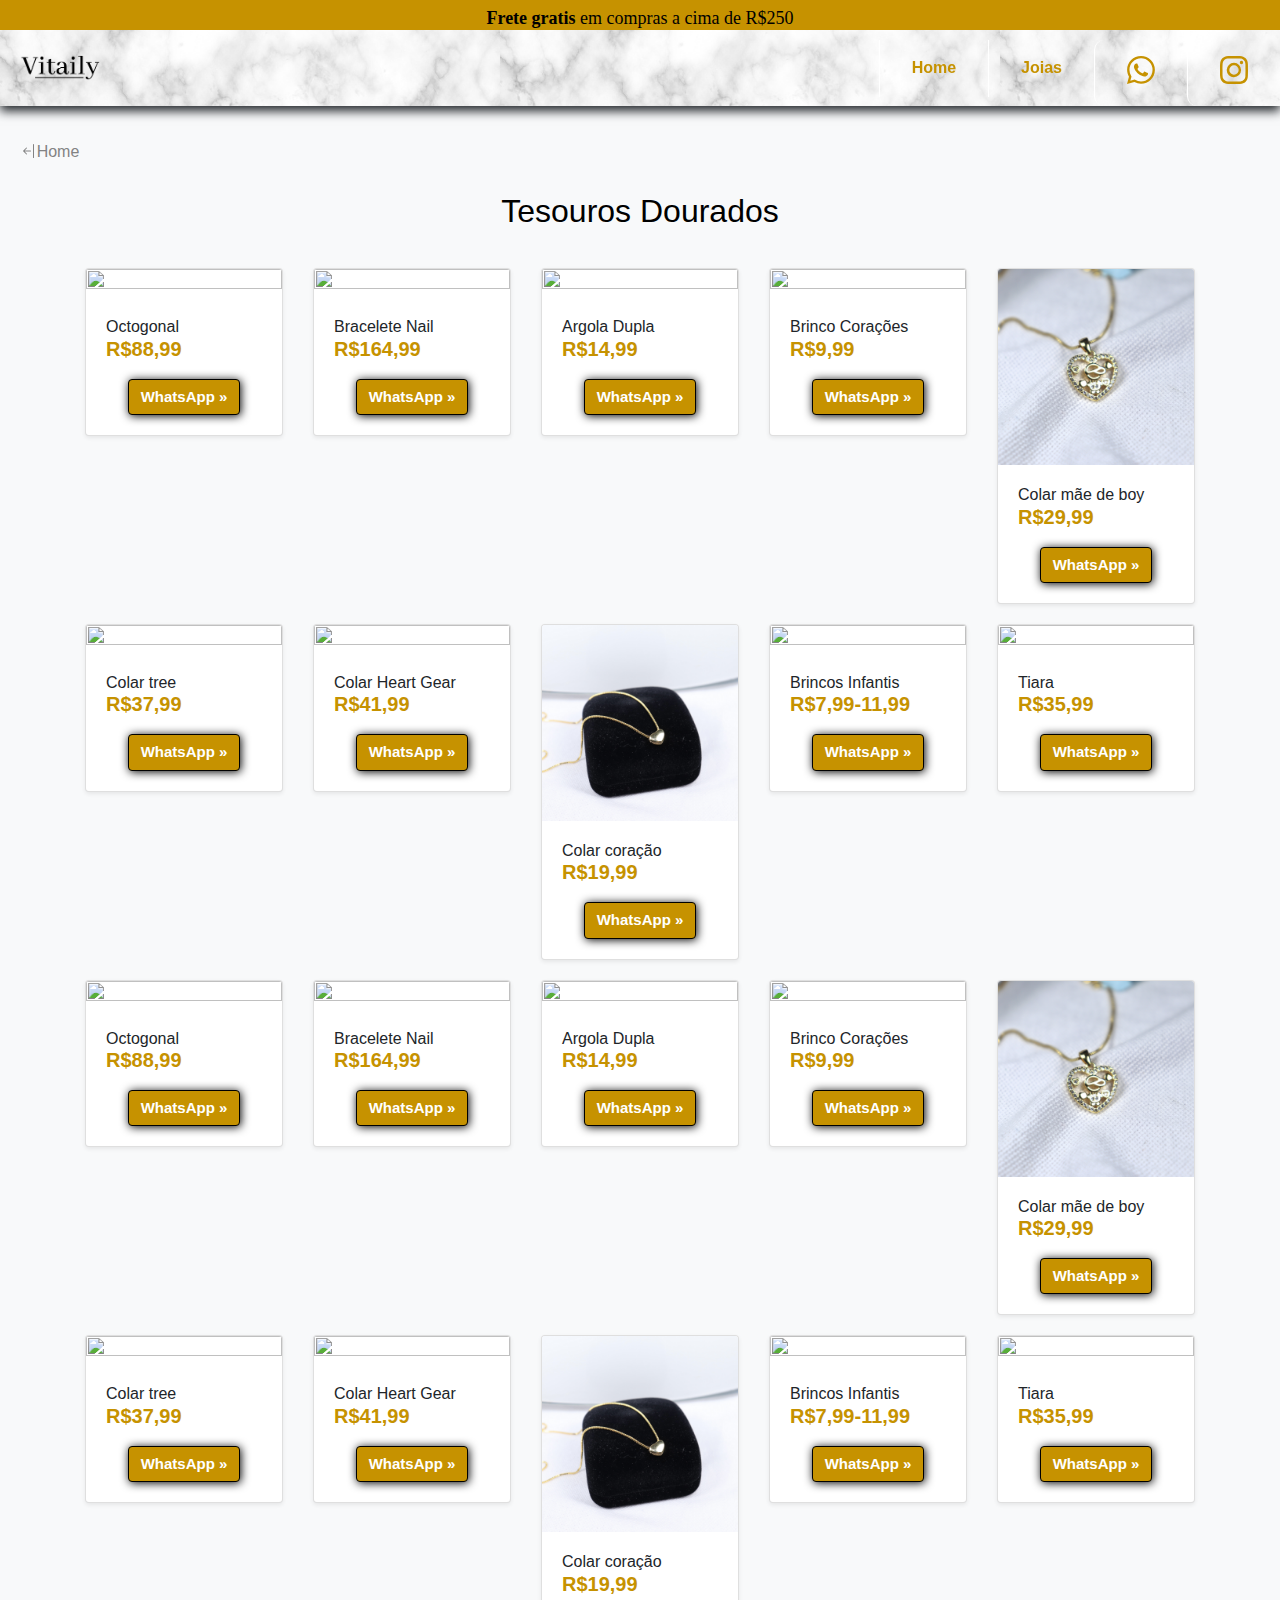
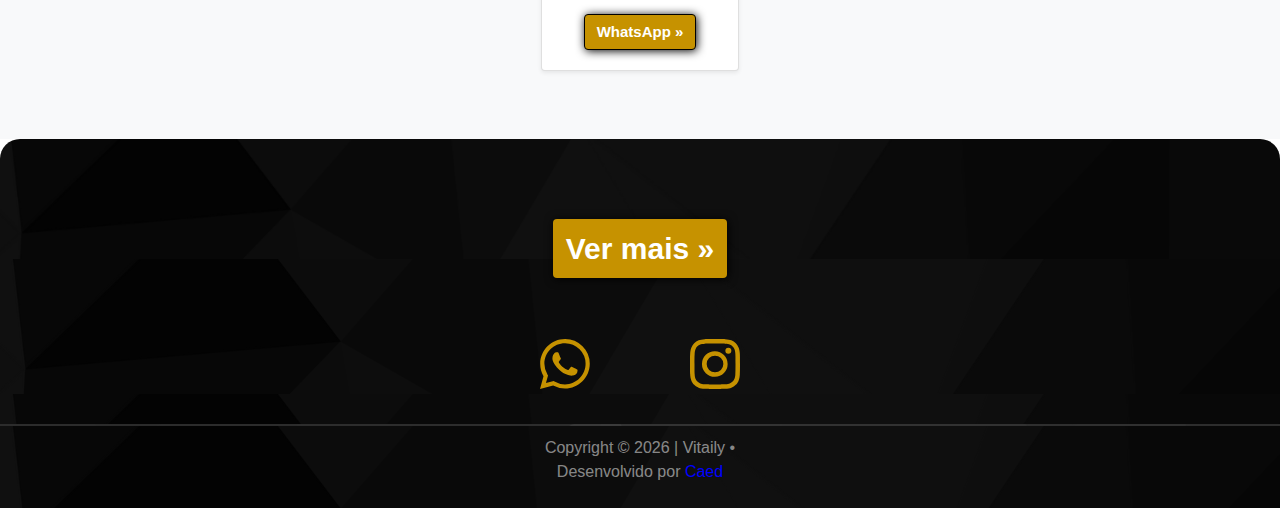
==== joias.html @ a1bbc162 "adicionando style" ====
<!DOCTYPE html>
<html lang="pt-br">
    <head>
        <meta charset="utf-8">
        <title>Adtile Fixed Nav</title>
        <meta name="author" content="Adtile">
        <meta name="viewport" content="width=device-width,initial-scale=1">
        <link rel="stylesheet" href="/css/styles.css">
        <link rel="stylesheet" href="/css/carrosel.css">
        
        
      </head>
<body>
    <header>
        <div class="frete">       
          <p>
              <strong>Frete gratis</strong> em compras a cima de R$250
          </p>
        </div>
        <a id="home" href="index.html" class="logo img" data-scroll><img src="/images/Logo-vitai.png" alt="logo"></a>
        <nav class="nav-collapse">
          <ul>
            <li class="menu-item"><a href="#home" data-scroll>Home</a></li>
            <li class="menu-item"><a href="joias.html" data-scroll>Joias</a></li>
            <li class="menu-item activ-wpp"><a href="https://wa.me/558581953386" target="_blank" data-scroll><svg xmlns="http://www.w3.org/2000/svg" width="28" height="28" fill="currentColor" class="bi bi-whatsapp" viewBox="0 0 16 16">
              <path d="M13.601 2.326A7.854 7.854 0 0 0 7.994 0C3.627 0 .068 3.558.064 7.926c0 1.399.366 2.76 1.057 3.965L0 16l4.204-1.102a7.933 7.933 0 0 0 3.79.965h.004c4.368 0 7.926-3.558 7.93-7.93A7.898 7.898 0 0 0 13.6 2.326zM7.994 14.521a6.573 6.573 0 0 1-3.356-.92l-.24-.144-2.494.654.666-2.433-.156-.251a6.56 6.56 0 0 1-1.007-3.505c0-3.626 2.957-6.584 6.591-6.584a6.56 6.56 0 0 1 4.66 1.931 6.557 6.557 0 0 1 1.928 4.66c-.004 3.639-2.961 6.592-6.592 6.592zm3.615-4.934c-.197-.099-1.17-.578-1.353-.646-.182-.065-.315-.099-.445.099-.133.197-.513.646-.627.775-.114.133-.232.148-.43.05-.197-.1-.836-.308-1.592-.985-.59-.525-.985-1.175-1.103-1.372-.114-.198-.011-.304.088-.403.087-.088.197-.232.296-.346.1-.114.133-.198.198-.33.065-.134.034-.248-.015-.347-.05-.099-.445-1.076-.612-1.47-.16-.389-.323-.335-.445-.34-.114-.007-.247-.007-.38-.007a.729.729 0 0 0-.529.247c-.182.198-.691.677-.691 1.654 0 .977.71 1.916.81 2.049.098.133 1.394 2.132 3.383 2.992.47.205.84.326 1.129.418.475.152.904.129 1.246.08.38-.058 1.171-.48 1.338-.943.164-.464.164-.86.114-.943-.049-.084-.182-.133-.38-.232z"/>
            </svg></a></li>
            <li class="menu-item activ"><a href="https://www.instagram.com/vitailyoficial/" target="_blank" data-scroll><svg xmlns="http://www.w3.org/2000/svg" width="28" height="28" fill="currentColor" class="bi bi-instagram" viewBox="0 0 16 16">
              <path d="M8 0C5.829 0 5.556.01 4.703.048 3.85.088 3.269.222 2.76.42a3.917 3.917 0 0 0-1.417.923A3.927 3.927 0 0 0 .42 2.76C.222 3.268.087 3.85.048 4.7.01 5.555 0 5.827 0 8.001c0 2.172.01 2.444.048 3.297.04.852.174 1.433.372 1.942.205.526.478.972.923 1.417.444.445.89.719 1.416.923.51.198 1.09.333 1.942.372C5.555 15.99 5.827 16 8 16s2.444-.01 3.298-.048c.851-.04 1.434-.174 1.943-.372a3.916 3.916 0 0 0 1.416-.923c.445-.445.718-.891.923-1.417.197-.509.332-1.09.372-1.942C15.99 10.445 16 10.173 16 8s-.01-2.445-.048-3.299c-.04-.851-.175-1.433-.372-1.941a3.926 3.926 0 0 0-.923-1.417A3.911 3.911 0 0 0 13.24.42c-.51-.198-1.092-.333-1.943-.372C10.443.01 10.172 0 7.998 0h.003zm-.717 1.442h.718c2.136 0 2.389.007 3.232.046.78.035 1.204.166 1.486.275.373.145.64.319.92.599.28.28.453.546.598.92.11.281.24.705.275 1.485.039.843.047 1.096.047 3.231s-.008 2.389-.047 3.232c-.035.78-.166 1.203-.275 1.485a2.47 2.47 0 0 1-.599.919c-.28.28-.546.453-.92.598-.28.11-.704.24-1.485.276-.843.038-1.096.047-3.232.047s-2.39-.009-3.233-.047c-.78-.036-1.203-.166-1.485-.276a2.478 2.478 0 0 1-.92-.598 2.48 2.48 0 0 1-.6-.92c-.109-.281-.24-.705-.275-1.485-.038-.843-.046-1.096-.046-3.233 0-2.136.008-2.388.046-3.231.036-.78.166-1.204.276-1.486.145-.373.319-.64.599-.92.28-.28.546-.453.92-.598.282-.11.705-.24 1.485-.276.738-.034 1.024-.044 2.515-.045v.002zm4.988 1.328a.96.96 0 1 0 0 1.92.96.96 0 0 0 0-1.92zm-4.27 1.122a4.109 4.109 0 1 0 0 8.217 4.109 4.109 0 0 0 0-8.217zm0 1.441a2.667 2.667 0 1 1 0 5.334 2.667 2.667 0 0 1 0-5.334z"/>
            </svg>
          </a></li>
          </ul>
        </nav>
      </header> 
      <!-- btn voltar para o home -->
    <section class="link-home">
        <div class="direcao">
            <a href="index.html"><svg xmlns="http://www.w3.org/2000/svg" width="16" height="16" fill="currentColor" class="bi bi-arrow-bar-left" viewBox="0 0 16 16">
                <path fill-rule="evenodd" d="M12.5 15a.5.5 0 0 1-.5-.5v-13a.5.5 0 0 1 1 0v13a.5.5 0 0 1-.5.5zM10 8a.5.5 0 0 1-.5.5H3.707l2.147 2.146a.5.5 0 0 1-.708.708l-3-3a.5.5 0 0 1 0-.708l3-3a.5.5 0 1 1 .708.708L3.707 7.5H9.5a.5.5 0 0 1 .5.5z"/>
            </svg>Home</a>
        </div>
    </section>

    <section id="blog">
      <div  class="album py-5 bg-light">
        <div id="container-back" class="container">
    
          <div class="txt-titulo">
            <h2>Tesouros Dourados</h2>
          </div>
          <div class="row row-cols-1 row-cols-sm-2 row-cols-md-3 g-3">
            <div class="col">
              <div class="card shadow-sm">
                <img src="/images/img/card-venda1.png" id="bd-img-card-venda" class="bd-placeholder-img card-img-top" width="100%" height="100%" alt="">
                <div class="card-body">
                  <h4>Octogonal</h4>
                  <h2>R$88,99</h2>
                  <div class="d-flex justify-content-between align-items-center">
                    <div class="btn-group">  
                    </div>
                    <small class="text-muted"><a class="btn btn-cards" href="https://wa.me/c/558581953386" target="_blanck">WhatsApp &raquo;</a></small>
                  </div>
                </div>
              </div>
            </div>
            <div class="col">
              <div class="card shadow-sm">
                <img src="/images/img/card-venda2.png" id="bd-img-card-venda" class="bd-placeholder-img card-img-top" width="100%" height="100%" alt="">
                <div class="card-body">
                  <h4>Bracelete Nail</h4>
                  <h2>R$164,99</h2>
                  <div class="d-flex justify-content-between align-items-center">
                    <div class="btn-group">  
                    </div>
                    <small class="text-muted"><a class="btn btn-cards" href="https://wa.me/c/558581953386" target="_blanck">WhatsApp &raquo;</a></small>
                  </div>
                </div>
              </div>
            </div>
            <div class="col">
              <div class="card shadow-sm">
                <img src="/images/img/card-venda10.png" id="bd-img-card-venda" class="bd-placeholder-img card-img-top" width="100%" height="100%" alt="">
                <div class="card-body">
                  <h4>Argola Dupla</h4>
                  <h2>R$14,99</h2>
                  <div class="d-flex justify-content-between align-items-center">
                    <div class="btn-group">  
                    </div>
                    <small class="text-muted"><a class="btn btn-cards" href="https://wa.me/c/558581953386" target="_blanck">WhatsApp &raquo;</a></small>
                  </div>
                </div>
              </div>
            </div>
            <div class="col">
              <div class="card shadow-sm">
                <img src="/images/img/card-venda9.png" id="bd-img-card-venda" class="bd-placeholder-img card-img-top" width="100%" height="100%" alt="">
                <div class="card-body">
                  <h4>Brinco Corações</h4>
                  <h2>R$9,99</h2>
                  <div class="d-flex justify-content-between align-items-center">
                    <div class="btn-group">  
                    </div>
                    <small class="text-muted"><a class="btn btn-cards" href="https://wa.me/c/558581953386" target="_blanck">WhatsApp &raquo;</a></small>
                  </div>
                </div>
              </div>
            </div>
            <div class="col">
              <div class="card shadow-sm">
                <img src="/images/img/card-venda5.jpg" id="bd-img-card-venda" class="bd-placeholder-img card-img-top" width="100%" height="100%" alt="Foto">
                <div class="card-body">
                  <h4>Colar mãe de boy</h4>
                  <h2>R$29,99</h2>
                  <div class="d-flex justify-content-between align-items-center">
                    <div class="btn-group">  
                    </div>
                    <small class="text-muted"><a class="btn btn-cards" href="https://wa.me/c/558581953386" target="_blanck">WhatsApp &raquo;</a></small>
                  </div>
                </div>
              </div>
            </div>
            <div class="col">
              <div class="card shadow-sm">
                <img src="/images/img/card-venda3.png" id="bd-img-card-venda" class="bd-placeholder-img card-img-top" width="100%" height="100%" alt="">
                <div class="card-body">
                  <h4>Colar tree</h4>
                  <h2>R$37,99</h2>
                  <div class="d-flex justify-content-between align-items-center">
                    <div class="btn-group">  
                    </div>
                    <small class="text-muted"><a class="btn btn-cards" href="https://wa.me/c/558581953386" target="_blanck">WhatsApp &raquo;</a></small>
                  </div>
                </div>
              </div>
            </div>
            <div class="col">
              <div class="card shadow-sm">
                <img src="/images/img/card-venda7.png" id="bd-img-card-venda" class="bd-placeholder-img card-img-top" width="100%" height="100%" alt="">
                <div class="card-body">
                  <h4>Colar Heart Gear</h4>
                  <h2>R$41,99</h2>
                  <div class="d-flex justify-content-between align-items-center">
                    <div class="btn-group">  
                    </div>
                    <small class="text-muted"><a class="btn btn-cards" href="https://wa.me/c/558581953386" target="_blanck">WhatsApp &raquo;</a></small>
                  </div>
                </div>
              </div>
            </div>
            <div class="col">
              <div class="card shadow-sm">
                <img src="/images/img/card-venda6.jpg" id="bd-img-card-venda" class="bd-placeholder-img card-img-top" width="100%" height="100%" alt="">
                <div class="card-body">
                  <h4>Colar coração</h4>
                  <h2>R$19,99</h2>
                  <div class="d-flex justify-content-between align-items-center">
                    <div class="btn-group">  
                    </div>
                    <small class="text-muted"><a class="btn btn-cards" href="https://wa.me/c/558581953386" target="_blanck">WhatsApp &raquo;</a></small>
                  </div>
                </div>
              </div>
            </div>
            <div class="col">
              <div class="card shadow-sm">
                <img src="/images/img/card-venda4.png" id="bd-img-card-venda" class="bd-placeholder-img card-img-top" width="100%" height="100%" alt="">
                <div class="card-body">
                  <h4>Brincos Infantis</h4>
                  <h2>R$7,99-11,99</h2>
                  <div class="d-flex justify-content-between align-items-center">
                    <div class="btn-group">  
                    </div>
                    <small class="text-muted"><a class="btn btn-cards" href="https://wa.me/c/558581953386" target="_blanck">WhatsApp &raquo;</a></small>
                  </div>
                </div>
              </div>
            </div>
            <div class="col">
              <div class="card shadow-sm">
                <img src="/images/img/card-venda8.png" id="bd-img-card-venda" class="bd-placeholder-img card-img-top" width="100%" height="100%" alt="">
                <div class="card-body">
                  <h4>Tiara</h4>
                  <h2>R$35,99</h2>
                  <div class="d-flex justify-content-between align-items-center">
                    <div class="btn-group">  
                    </div>
                    <small class="text-muted"><a class="btn btn-cards" href="https://wa.me/c/558581953386" target="_blanck">WhatsApp &raquo;</a></small>
                  </div>
                </div>
              </div>
            </div>
            <div class="col">
              <div class="card shadow-sm">
                <img src="/images/img/card-venda1.png" id="bd-img-card-venda" class="bd-placeholder-img card-img-top" width="100%" height="100%" alt="">
                <div class="card-body">
                  <h4>Octogonal</h4>
                  <h2>R$88,99</h2>
                  <div class="d-flex justify-content-between align-items-center">
                    <div class="btn-group">  
                    </div>
                    <small class="text-muted"><a class="btn btn-cards" href="https://wa.me/c/558581953386" target="_blanck">WhatsApp &raquo;</a></small>
                  </div>
                </div>
              </div>
            </div>
            <div class="col">
              <div class="card shadow-sm">
                <img src="/images/img/card-venda2.png" id="bd-img-card-venda" class="bd-placeholder-img card-img-top" width="100%" height="100%" alt="">
                <div class="card-body">
                  <h4>Bracelete Nail</h4>
                  <h2>R$164,99</h2>
                  <div class="d-flex justify-content-between align-items-center">
                    <div class="btn-group">  
                    </div>
                    <small class="text-muted"><a class="btn btn-cards" href="https://wa.me/c/558581953386" target="_blanck">WhatsApp &raquo;</a></small>
                  </div>
                </div>
              </div>
            </div>
            <div class="col">
              <div class="card shadow-sm">
                <img src="/images/img/card-venda10.png" id="bd-img-card-venda" class="bd-placeholder-img card-img-top" width="100%" height="100%" alt="">
                <div class="card-body">
                  <h4>Argola Dupla</h4>
                  <h2>R$14,99</h2>
                  <div class="d-flex justify-content-between align-items-center">
                    <div class="btn-group">  
                    </div>
                    <small class="text-muted"><a class="btn btn-cards" href="https://wa.me/c/558581953386" target="_blanck">WhatsApp &raquo;</a></small>
                  </div>
                </div>
              </div>
            </div>
            <div class="col">
              <div class="card shadow-sm">
                <img src="/images/img/card-venda9.png" id="bd-img-card-venda" class="bd-placeholder-img card-img-top" width="100%" height="100%" alt="">
                <div class="card-body">
                  <h4>Brinco Corações</h4>
                  <h2>R$9,99</h2>
                  <div class="d-flex justify-content-between align-items-center">
                    <div class="btn-group">  
                    </div>
                    <small class="text-muted"><a class="btn btn-cards" href="https://wa.me/c/558581953386" target="_blanck">WhatsApp &raquo;</a></small>
                  </div>
                </div>
              </div>
            </div>
            <div class="col">
              <div class="card shadow-sm">
                <img src="/images/img/card-venda5.jpg" id="bd-img-card-venda" class="bd-placeholder-img card-img-top" width="100%" height="100%" alt="Foto">
                <div class="card-body">
                  <h4>Colar mãe de boy</h4>
                  <h2>R$29,99</h2>
                  <div class="d-flex justify-content-between align-items-center">
                    <div class="btn-group">  
                    </div>
                    <small class="text-muted"><a class="btn btn-cards" href="https://wa.me/c/558581953386" target="_blanck">WhatsApp &raquo;</a></small>
                  </div>
                </div>
              </div>
            </div>
            <div class="col">
              <div class="card shadow-sm">
                <img src="/images/img/card-venda3.png" id="bd-img-card-venda" class="bd-placeholder-img card-img-top" width="100%" height="100%" alt="">
                <div class="card-body">
                  <h4>Colar tree</h4>
                  <h2>R$37,99</h2>
                  <div class="d-flex justify-content-between align-items-center">
                    <div class="btn-group">  
                    </div>
                    <small class="text-muted"><a class="btn btn-cards" href="https://wa.me/c/558581953386" target="_blanck">WhatsApp &raquo;</a></small>
                  </div>
                </div>
              </div>
            </div>
            <div class="col">
              <div class="card shadow-sm">
                <img src="/images/img/card-venda7.png" id="bd-img-card-venda" class="bd-placeholder-img card-img-top" width="100%" height="100%" alt="">
                <div class="card-body">
                  <h4>Colar Heart Gear</h4>
                  <h2>R$41,99</h2>
                  <div class="d-flex justify-content-between align-items-center">
                    <div class="btn-group">  
                    </div>
                    <small class="text-muted"><a class="btn btn-cards" href="https://wa.me/c/558581953386" target="_blanck">WhatsApp &raquo;</a></small>
                  </div>
                </div>
              </div>
            </div>
            <div class="col">
              <div class="card shadow-sm">
                <img src="/images/img/card-venda6.jpg" id="bd-img-card-venda" class="bd-placeholder-img card-img-top" width="100%" height="100%" alt="">
                <div class="card-body">
                  <h4>Colar coração</h4>
                  <h2>R$19,99</h2>
                  <div class="d-flex justify-content-between align-items-center">
                    <div class="btn-group">  
                    </div>
                    <small class="text-muted"><a class="btn btn-cards" href="https://wa.me/c/558581953386" target="_blanck">WhatsApp &raquo;</a></small>
                  </div>
                </div>
              </div>
            </div>
            <div class="col">
              <div class="card shadow-sm">
                <img src="/images/img/card-venda4.png" id="bd-img-card-venda" class="bd-placeholder-img card-img-top" width="100%" height="100%" alt="">
                <div class="card-body">
                  <h4>Brincos Infantis</h4>
                  <h2>R$7,99-11,99</h2>
                  <div class="d-flex justify-content-between align-items-center">
                    <div class="btn-group">  
                    </div>
                    <small class="text-muted"><a class="btn btn-cards" href="https://wa.me/c/558581953386" target="_blanck">WhatsApp &raquo;</a></small>
                  </div>
                </div>
              </div>
            </div>
            <div class="col">
              <div class="card shadow-sm">
                <img src="/images/img/card-venda8.png" id="bd-img-card-venda" class="bd-placeholder-img card-img-top" width="100%" height="100%" alt="">
                <div class="card-body">
                  <h4>Tiara</h4>
                  <h2>R$35,99</h2>
                  <div class="d-flex justify-content-between align-items-center">
                    <div class="btn-group">  
                    </div>
                    <small class="text-muted"><a class="btn btn-cards" href="https://wa.me/c/558581953386" target="_blanck">WhatsApp &raquo;</a></small>
                  </div>
                </div>
              </div>
            </div>
          </div>
        </div>
      </div>
            
    </section> 

      <section id="sec-ver-mais-btn">
        <small class="text-muted11"><a class="btn btn-cards11" id="ver-mais-btn" href="https://wa.me/c/558581953386" target="_blank">Ver mais &raquo;</a></small>
      </section>
      <!-- emoji -->
      <section id="sec-emj">
        <ul>
          <div class="container-emojs">
            <li><a href="https://wa.me/558581953386" target="_blank"><svg xmlns="http://www.w3.org/2000/svg" width="50" height="50" fill="currentColor" class="bi bi-whatsapp1" viewBox="0 0 16 16">
              <path d="M13.601 2.326A7.854 7.854 0 0 0 7.994 0C3.627 0 .068 3.558.064 7.926c0 1.399.366 2.76 1.057 3.965L0 16l4.204-1.102a7.933 7.933 0 0 0 3.79.965h.004c4.368 0 7.926-3.558 7.93-7.93A7.898 7.898 0 0 0 13.6 2.326zM7.994 14.521a6.573 6.573 0 0 1-3.356-.92l-.24-.144-2.494.654.666-2.433-.156-.251a6.56 6.56 0 0 1-1.007-3.505c0-3.626 2.957-6.584 6.591-6.584a6.56 6.56 0 0 1 4.66 1.931 6.557 6.557 0 0 1 1.928 4.66c-.004 3.639-2.961 6.592-6.592 6.592zm3.615-4.934c-.197-.099-1.17-.578-1.353-.646-.182-.065-.315-.099-.445.099-.133.197-.513.646-.627.775-.114.133-.232.148-.43.05-.197-.1-.836-.308-1.592-.985-.59-.525-.985-1.175-1.103-1.372-.114-.198-.011-.304.088-.403.087-.088.197-.232.296-.346.1-.114.133-.198.198-.33.065-.134.034-.248-.015-.347-.05-.099-.445-1.076-.612-1.47-.16-.389-.323-.335-.445-.34-.114-.007-.247-.007-.38-.007a.729.729 0 0 0-.529.247c-.182.198-.691.677-.691 1.654 0 .977.71 1.916.81 2.049.098.133 1.394 2.132 3.383 2.992.47.205.84.326 1.129.418.475.152.904.129 1.246.08.38-.058 1.171-.48 1.338-.943.164-.464.164-.86.114-.943-.049-.084-.182-.133-.38-.232z"/>
              </svg></a></li>
            <li class="emj-insta"><a href="https://www.instagram.com/vitailyoficial/" target="_blank"><svg xmlns="http://www.w3.org/2000/svg" width="50" height="50" fill="currentColor" class="bi bi-instagram1" viewBox="0 0 16 16">
              <path d="M8 0C5.829 0 5.556.01 4.703.048 3.85.088 3.269.222 2.76.42a3.917 3.917 0 0 0-1.417.923A3.927 3.927 0 0 0 .42 2.76C.222 3.268.087 3.85.048 4.7.01 5.555 0 5.827 0 8.001c0 2.172.01 2.444.048 3.297.04.852.174 1.433.372 1.942.205.526.478.972.923 1.417.444.445.89.719 1.416.923.51.198 1.09.333 1.942.372C5.555 15.99 5.827 16 8 16s2.444-.01 3.298-.048c.851-.04 1.434-.174 1.943-.372a3.916 3.916 0 0 0 1.416-.923c.445-.445.718-.891.923-1.417.197-.509.332-1.09.372-1.942C15.99 10.445 16 10.173 16 8s-.01-2.445-.048-3.299c-.04-.851-.175-1.433-.372-1.941a3.926 3.926 0 0 0-.923-1.417A3.911 3.911 0 0 0 13.24.42c-.51-.198-1.092-.333-1.943-.372C10.443.01 10.172 0 7.998 0h.003zm-.717 1.442h.718c2.136 0 2.389.007 3.232.046.78.035 1.204.166 1.486.275.373.145.64.319.92.599.28.28.453.546.598.92.11.281.24.705.275 1.485.039.843.047 1.096.047 3.231s-.008 2.389-.047 3.232c-.035.78-.166 1.203-.275 1.485a2.47 2.47 0 0 1-.599.919c-.28.28-.546.453-.92.598-.28.11-.704.24-1.485.276-.843.038-1.096.047-3.232.047s-2.39-.009-3.233-.047c-.78-.036-1.203-.166-1.485-.276a2.478 2.478 0 0 1-.92-.598 2.48 2.48 0 0 1-.6-.92c-.109-.281-.24-.705-.275-1.485-.038-.843-.046-1.096-.046-3.233 0-2.136.008-2.388.046-3.231.036-.78.166-1.204.276-1.486.145-.373.319-.64.599-.92.28-.28.546-.453.92-.598.282-.11.705-.24 1.485-.276.738-.034 1.024-.044 2.515-.045v.002zm4.988 1.328a.96.96 0 1 0 0 1.92.96.96 0 0 0 0-1.92zm-4.27 1.122a4.109 4.109 0 1 0 0 8.217 4.109 4.109 0 0 0 0-8.217zm0 1.441a2.667 2.667 0 1 1 0 5.334 2.667 2.667 0 0 1 0-5.334z"/>
            </svg></a></li>
          </div>
        </ul>
      </section>
  
            <!-- footer -->
    </section >
    
    <section id="sec-footer">
      <footer class="footer">
        Copyright © <script>document.write(new Date().getFullYear());</script> | Vitaily •<br>
        <a href="http://caed.gq/?i=1">Desenvolvido por <span>Caed</span><br></a> 
        <br>
      </footer>
    </section>
     <!-- importando JS -->
    <link
      rel="stylesheet"
      href="https://stackpath.bootstrapcdn.com/bootstrap/4.3.1/css/bootstrap.min.css"
      integrity="sha384-ggOyR0iXCbMQv3Xipma34MD+dH/1fQ784/j6cY/iJTQUOhcWr7x9JvoRxT2MZw1T"
      crossorigin="anonymous"
    />
    <script
      src="https://kit.fontawesome.com/97a4d5baa9.js"
      crossorigin="anonymous"
    ></script>
    <script
      src="https://code.jquery.com/jquery-3.3.1.slim.min.js"
      integrity="sha384-q8i/X+965DzO0rT7abK41JStQIAqVgRVzpbzo5smXKp4YfRvH+8abtTE1Pi6jizo"
      crossorigin="anonymous"
    ></script>
    <script
      src="https://cdnjs.cloudflare.com/ajax/libs/popper.js/1.14.7/umd/popper.min.js"
      integrity="sha384-UO2eT0CpHqdSJQ6hJty5KVphtPhzWj9WO1clHTMGa3JDZwrnQq4sF86dIHNDz0W1"
      crossorigin="anonymous"
    ></script>
    <script
      src="https://stackpath.bootstrapcdn.com/bootstrap/4.3.1/js/bootstrap.min.js"
      integrity="sha384-JjSmVgyd0p3pXB1rRibZUAYoIIy6OrQ6VrjIEaFf/nJGzIxFDsf4x0xIM+B07jRM"
      crossorigin="anonymous"
    ></script>

    <script src="js/carrosel.js"></script>
    <script src="js/responsive-nav.js"></script>
    <script src="js/fastclick.js"></script>
    <script src="js/scroll.js"></script>
    <script src="js/fixed-responsive-nav.js"></script>
</body>
</html>
---- css/styles.css ----
body, div,
h1, h2, h3, h4, h5, h6,
p, blockquote, pre, dl, dt, dd, ol, ul, li, hr,
fieldset, form, label, legend, th, td,
article, aside, figure, footer, header, hgroup, menu, nav, section,
summary, hgroup {
  margin: 0;
  padding: 0;
  border: 0;
}
:root{
  --color-primary:#C69200;
}
a:active,
a:hover {
  outline: 0;
}

@-webkit-viewport { width: device-width; }
@-moz-viewport { width: device-width; }
@-ms-viewport { width: device-width; }
@-o-viewport { width: device-width; }
@viewport { width: device-width; }


/* ------------------------------------------
  RESPONSIVE NAV STYLES
--------------------------------------------- */

.nav-collapse ul {
  margin: 0;
  padding: 0;
  width: 100%;
  display: block;
  list-style: none;
}

.nav-collapse li {
  width: 100%;
  display: block;
}

.js .nav-collapse {
  clip: rect(0 0 0 0);
  max-height: 0;
  position: absolute;
  display: block;
  overflow: hidden;
  zoom: 1;
}

.nav-collapse.opened {
  max-height: 9999px;
}

.disable-pointer-events {
  pointer-events: none !important;
}

.nav-toggle {
  -webkit-tap-highlight-color: rgba(0,0,0,0);
  -webkit-touch-callout: none;
  -webkit-user-select: none;
  -moz-user-select: none;
  -ms-user-select: none;
  -o-user-select: none;
  user-select: none;
}

@media screen and (min-width: 40em) {
  .js .nav-collapse {
    position: relative;
  }
  .js .nav-collapse.closed {
    max-height: none;
  }
  .nav-toggle {
    display: none;
  }
}


/* ------------------------------------------
  DEMO STYLES
--------------------------------------------- */

body {
  -webkit-text-size-adjust: 100%;
  -ms-text-size-adjust: 100%;
  text-size-adjust: 100%;
  color: #37302a;
  background: #fff;
  font-family: 'Varela Round', sans-serif;
}

section {
  /* border-bottom: 1px solid #999; */
  text-align: center;
  padding: 80px 0 0;
  /* height: 800px; */
  width: 100%;
}

h1 {
  margin-bottom: .5em;
}

p {
  width: 90%;
  margin: 0 auto;
}


/* ------------------------------------------
  FIXED HEADER
--------------------------------------------- */
.frete{
  width: 100%;
  height: 30px;
  margin-bottom: 10px;
  background-color: var(--color-primary);
  color: black;
  align-items: center;
  font-family: 'Alice', serif;
  /*background-color: rgb(248, 85, 213);
  text-align: center;*/
}
.frete p{
  text-align: center;
  font-size: large;
  padding: 5px;
}
header {
  background-image: url(/images/fundobranco.png);
  position: fixed;
  z-index: 3;
  width: 100%;
  left: 0;
  top: 0;
  box-shadow: 0px 5px 10px 0px;
}
#about{
  margin-top: -27px;
}
.logo img{
  width: 120px;
  text-decoration: none;
  padding: 15px 20px;
  color: #fff;
  float: left;
}
/* .logo {
  -webkit-tap-highlight-color: rgba(0,0,0,0);
  text-decoration: none;
  font-weight: bold;
  line-height: 55px;
  padding: 0 20px;
  color: #fff;
  float: left;
} */


/* ------------------------------------------
  MASK
--------------------------------------------- */
.mask {
  -webkit-transition: opacity 300ms;
  -moz-transition: opacity 300ms;
  transition: opacity 300ms;
  background: rgba(0,0,0, .5);
  visibility: hidden;
  position: fixed;
  opacity: 0;
  z-index: 2;
  bottom: 0;
  right: 0;
  left: 0;
  top: 0;
}

.android .mask {
  -webkit-transition: none;
  transition: none;
}

.js-nav-active .mask {
  visibility: visible;
  opacity: 1;
}

@media screen and (min-width: 40em) {
  .mask {
    display: none !important;
    opacity: 0 !important;
  }
}


/* ------------------------------------------
  NAVIGATION STYLES
--------------------------------------------- */

.fixed {
  position: fixed;
  width: 100%;
  left: 0;
  top: 0;
}

.nav-collapse,
.nav-collapse * {
  -webkit-box-sizing: border-box;
  -moz-box-sizing: border-box;
  box-sizing: border-box;
}

.nav-collapse,
.nav-collapse ul {
  list-style: none;
  width: 100%;
  float: left;
}

@media screen and (min-width: 40em) {
  .nav-collapse {
    float: right;
    width: auto;
  }
}

.nav-collapse li {
  float: left;
  width: 100%;
}

@media screen and (min-width: 40em) {
  .nav-collapse li {
    width: auto;
  }
}

.nav-collapse a {
  -webkit-tap-highlight-color: rgba(0,0,0,0);
  border-top: 1px solid white;
  text-decoration: none;
  font-weight: 600;
  padding: 0.7em 1em;
  color: var(--color-primary);
  width: 100%;
  float: left;
}
.nav-collapse a:hover{
  color: black;
  text-decoration: none;
}
.nav-collapse a:active,
.nav-collapse .activ a {
  border-radius: 10px;
}
.nav-collapse .activ a:hover{
  color: white;
  background: radial-gradient(circle farthest-corner at 35% 90%, #fec564, transparent 50%), radial-gradient(circle farthest-corner at 0 140%, #fec564, transparent 50%), radial-gradient(ellipse farthest-corner at 0 -25%, #5258cf, transparent 50%), radial-gradient(ellipse farthest-corner at 20% -50%, #5258cf, transparent 50%), radial-gradient(ellipse farthest-corner at 100% 0, #893dc2, transparent 50%), radial-gradient(ellipse farthest-corner at 60% -20%, #893dc2, transparent 50%), radial-gradient(ellipse farthest-corner at 100% 100%, #d9317a, transparent), linear-gradient(#6559ca, #bc318f 30%, #e33f5f 50%, #f77638 70%, #fec66d 100%);
}
.nav-collapse .activ-wpp a{
  color: var(--color-primary);
  border-radius: 10px;
}
.nav-collapse .activ-wpp a:hover{
  color: white;
  background: #55f574;
}
@media screen and (min-width: 40em) {
  .nav-collapse a {
    border-left: 1px solid white;
    padding: 1.02em 2em;
    text-align: center;
    border-top: 0;
    float: left;
    margin: 0;
  }
}

.nav-collapse ul ul a {
  background: #ca3716;
  padding-left: 2em;
}

@media screen and (min-width: 40em) {
  .nav-collapse ul ul a {
    display: none;
  }
}


/* ------------------------------------------
  NAV TOGGLE STYLES
--------------------------------------------- */

@font-face {
  font-family: "responsivenav";
  src:url("../icons/responsivenav.eot");
  src:url("../icons/responsivenav.eot?#iefix") format("embedded-opentype"),
    url("../icons/responsivenav.ttf") format("truetype"),
    url("../icons/responsivenav.woff") format("woff"),
    url("../icons/responsivenav.svg#responsivenav") format("svg");
  font-weight: normal;
  font-style: normal;
}

.nav-toggle {
  -webkit-font-smoothing: antialiased;
  -moz-osx-font-smoothing: grayscale;
  text-decoration: none;
  text-indent: -300px;
  position: relative;
  overflow: hidden;
  width: 60px;
  height: 55px;
  float: right;
}

.nav-toggle:before {
  color: #C69200; 
  font: normal 30px/55px "responsivenav"; 
  text-transform: none;
  text-align: center;
  position: absolute;
  content: "\2261"; 
  text-indent: 0;
  speak: none;
  width: 100%;
  left: 0;
  top: 0;
}

.nav-toggle.active:before {
  font-size: 24px;
  content: "\78"; 
}
.link-home{
  display: block;
  justify-items: left;
  padding-top: 140px;
  background-color: #f8f9fa;
}
.direcao{
  width: 100px;
  /* display: flex;
  justify-content:left;
  margin: 150px auto;
  margin-bottom: 0; */
  
}
.direcao a{
  color: rgb(131, 131, 131);
  
  
}
#blog{
  margin-top: -100px;
}
#projects{
  background-image: url(/images/fundo-opacity.png);
  
  background-size: cover;
}
.col-lg-4{
  padding-bottom: 20px;
}
.btn.btn-secondary{
  background-color: var(--color-primary);
  border-color: #000000;
  box-shadow: 1px 2px 10px black;
}
.btn.btn-secondary:hover{
  background-color: black;
  color: white;
  border-color: black;
}

/* Cad NOVO */
.bd-placeholder-img {
  font-size: 1.125rem;
  text-anchor: middle;
  -webkit-user-select: none;
  -moz-user-select: none;
  user-select: none;
}

@media (min-width: 768px) {
  .bd-placeholder-img-lg {
    font-size: 3.5rem;
  }
}

.b-example-divider {
  height: 3rem;
  background-color: rgba(0, 0, 0, .1);
  border: solid rgba(0, 0, 0, .15);
  border-width: 1px 0;
  box-shadow: inset 0 .5em 1.5em rgba(0, 0, 0, .1), inset 0 .125em .5em rgba(0, 0, 0, .15);
}

.b-example-vr {
  flex-shrink: 0;
  width: 1.5rem;
  height: 100vh;
}

.bi {
  vertical-align: -.125em;
  fill: currentColor;
}

.nav-scroller {
  position: relative;
  z-index: 2;
  height: 2.75rem;
  overflow-y: hidden;
}

.nav-scroller .nav {
  display: flex;
  flex-wrap: nowrap;
  padding-bottom: 1rem;
  margin-top: -1px;
  overflow-x: auto;
  text-align: center;
  white-space: nowrap;
  -webkit-overflow-scrolling: touch;
}

#container-back{
  
}
.bd-placeholder-img.rounded-circle{
border-radius: 100%;
border: 100%;
}
.txt-titulo{
  text-align: center;
  margin: 0px auto;
  padding-bottom: 30px;
  font-family: 'Varela Round', sans-serif;
  color: black;
}
.col{
  margin-bottom: 20px;
  max-width: 100%;
  min-width: 200px;
}
.card-body{
  padding: 0  30px;
}
#bd-img-card-venda{
  background-size: cover;
}
.card-body h4{
  text-align: left;
  font-size: 16px;
  margin-bottom: 0;
  
}
.d-flex {
  display: -ms-flexbox!important;
  display: flex!important;
  flex-direction: column;
}
.card-body h2{
  font-size: 20px;
  text-align: left;
  font-weight: bold;
  color: var(--color-primary);
}
.justify-content-between{
  text-align: center;
}
.btn.btn-cards{
  font-size: 15px;
  font-weight: 600;
  margin-top: 10px;
  color: white;
  background-color: var(--color-primary);
  border-color: #000000;
  box-shadow: 1px 1px 10px black;
}
/* sec-ver-mais-btn */
#sec-ver-mais-btn{
  background-image: url(/images/preto-back.png);
  background-size: cover;
  padding-top: -200px;
  padding-bottom: 50px;
  background-color: #000000;
  height: 190px;
  border-radius: 20px
}
#ver-mais-btn{
  font-size: 30px;
  font-weight: 600;
  color: white;
  background-color: var(--color-primary);
  box-shadow: 1px 1px 10px black;
}
#ver-mais-btn:hover{
  background-color: white;
  color: var(--color-primary);
  box-shadow: 1px 1px 2px white;
}
/* emojs */
#sec-emj{
  background-image: url(/images/preto-back.png);
  margin-top: -70px;
  background-color: #000000;
}
#sec-emj ul{
  margin-bottom: 0;
}
.container-emojs{
  display: flex;
  justify-content: space-evenly;
  width: 300px;
  margin: 0 auto;
}
.container-emojs li{
  text-decoration: none;
  list-style: none;
  margin: 0 auto;
}
.bi.bi-whatsapp1{
  color: var(--color-primary);
}
.bi.bi-instagram1{
  color: var(--color-primary);
}
.bi.bi-whatsapp1:hover{
  color: rgb(253, 255, 253);
  background-color: #06b629;
  padding: 5px;
  border-radius: 5px;
}
.bi.bi-instagram1:hover{
  color: rgb(255, 255, 255);
  background: radial-gradient(circle farthest-corner at 35% 90%, #fec564, transparent 50%), radial-gradient(circle farthest-corner at 0 140%, #fec564, transparent 50%), radial-gradient(ellipse farthest-corner at 0 -25%, #5258cf, transparent 50%), radial-gradient(ellipse farthest-corner at 20% -50%, #5258cf, transparent 50%), radial-gradient(ellipse farthest-corner at 100% 0, #893dc2, transparent 50%), radial-gradient(ellipse farthest-corner at 60% -20%, #893dc2, transparent 50%), radial-gradient(ellipse farthest-corner at 100% 100%, #d9317a, transparent), linear-gradient(#6559ca, #bc318f 30%, #e33f5f 50%, #f77638 70%, #fec66d 100%);
  padding: 5px;
  border-radius: 5px;
}
/* Footer */
#sec-footer{
  background-image: url(/images/preto-back.png);
  background-color: #000000;
}
.footer{
  background-image: url(/images/preto-back.png);
  margin-top: -50px;  
  padding-top: 10px;
  text-align: center;   
  background-color: #000000;
  /* height: 50px; */
  color: rgba(255, 255, 255, 0.526);
  border-top: 2px solid #dddddd2d ; 
  text-decoration: none;
}
.footer a{
  color: rgba(255, 255, 255, 0.526);
  text-decoration: none;
}
.footer span{ 
  color: blue ;
}
---- css/carrosel.css ----
.sec_campanhas {
    height: 100%;
    margin: 0px 0px;
    margin-bottom: 15px;
    border-radius: 5px;
    box-shadow: 0px 5px 20px 0px black;
}
.camp_general{
    width: 100%;
    height: 80%;
}
.camp_general img{
    height: auto!important;
    width: 100%!important;
}
.carousel-control-prev {
    background-color: rgba(0, 0, 0, 0.466);
    border-radius: 3px;
    width: 10%;
}
.carousel-control-next {
    background-color: rgba(0, 0, 0, 0.466);
    border-radius: 3px;
    width: 50px;
}
.carousel-indicators{
    display: none;
}
/* .carousel-indicators li {
    border-radius: 70%;
    height: 12px;
    width: 12px;
    border-color: rgb(229, 0, 71);
    border-width: 2px;
    border-style: solid;
    color:#6c9eee;
} */

.botoes {
    text-align: center;
}

.addImg {
    margin-top: 15px;
    margin-bottom: 15px;
    background-color: #5a8bdabb;
    border-radius: 5px;
    color: rgb(15, 15, 15);
    font-weight: 500;
}

.addImg:hover {
    margin-top: 15px;
    margin-bottom: 15px;
    background-color: primary;
    border-radius: 5px;
    color: whitesmoke;
    font-weight: 500;
}

.excluirImg {
    margin-top: 15px;
    margin-bottom: 15px;
    margin-left: 10px;
    background-color: #5a8bdabb;
    border-radius: 5px;
    color: rgb(15, 15, 15);
    font-weight: 500;
}

.excluirImg:hover {
    margin-top: 15px;
    margin-bottom: 15px;
    margin-left: 10px;
    background-color: primary;
    border-radius: 5px;
    color: whitesmoke;
    font-weight: 500;
}

.alterarImg {
    margin-top: 15px;
    margin-bottom: 15px;
    margin-left: 10px;
    background-color: #2176FF;
    border-radius: 5px;
    color: rgb(15, 15, 15);
    font-weight: 500;
}

.alterarImg:hover {
    margin-top: 15px;
    margin-bottom: 15px;
    margin-left: 10px;
    background-color: primary;
    border-radius: 5px;
    color: whitesmoke;
    font-weight: 500;
}
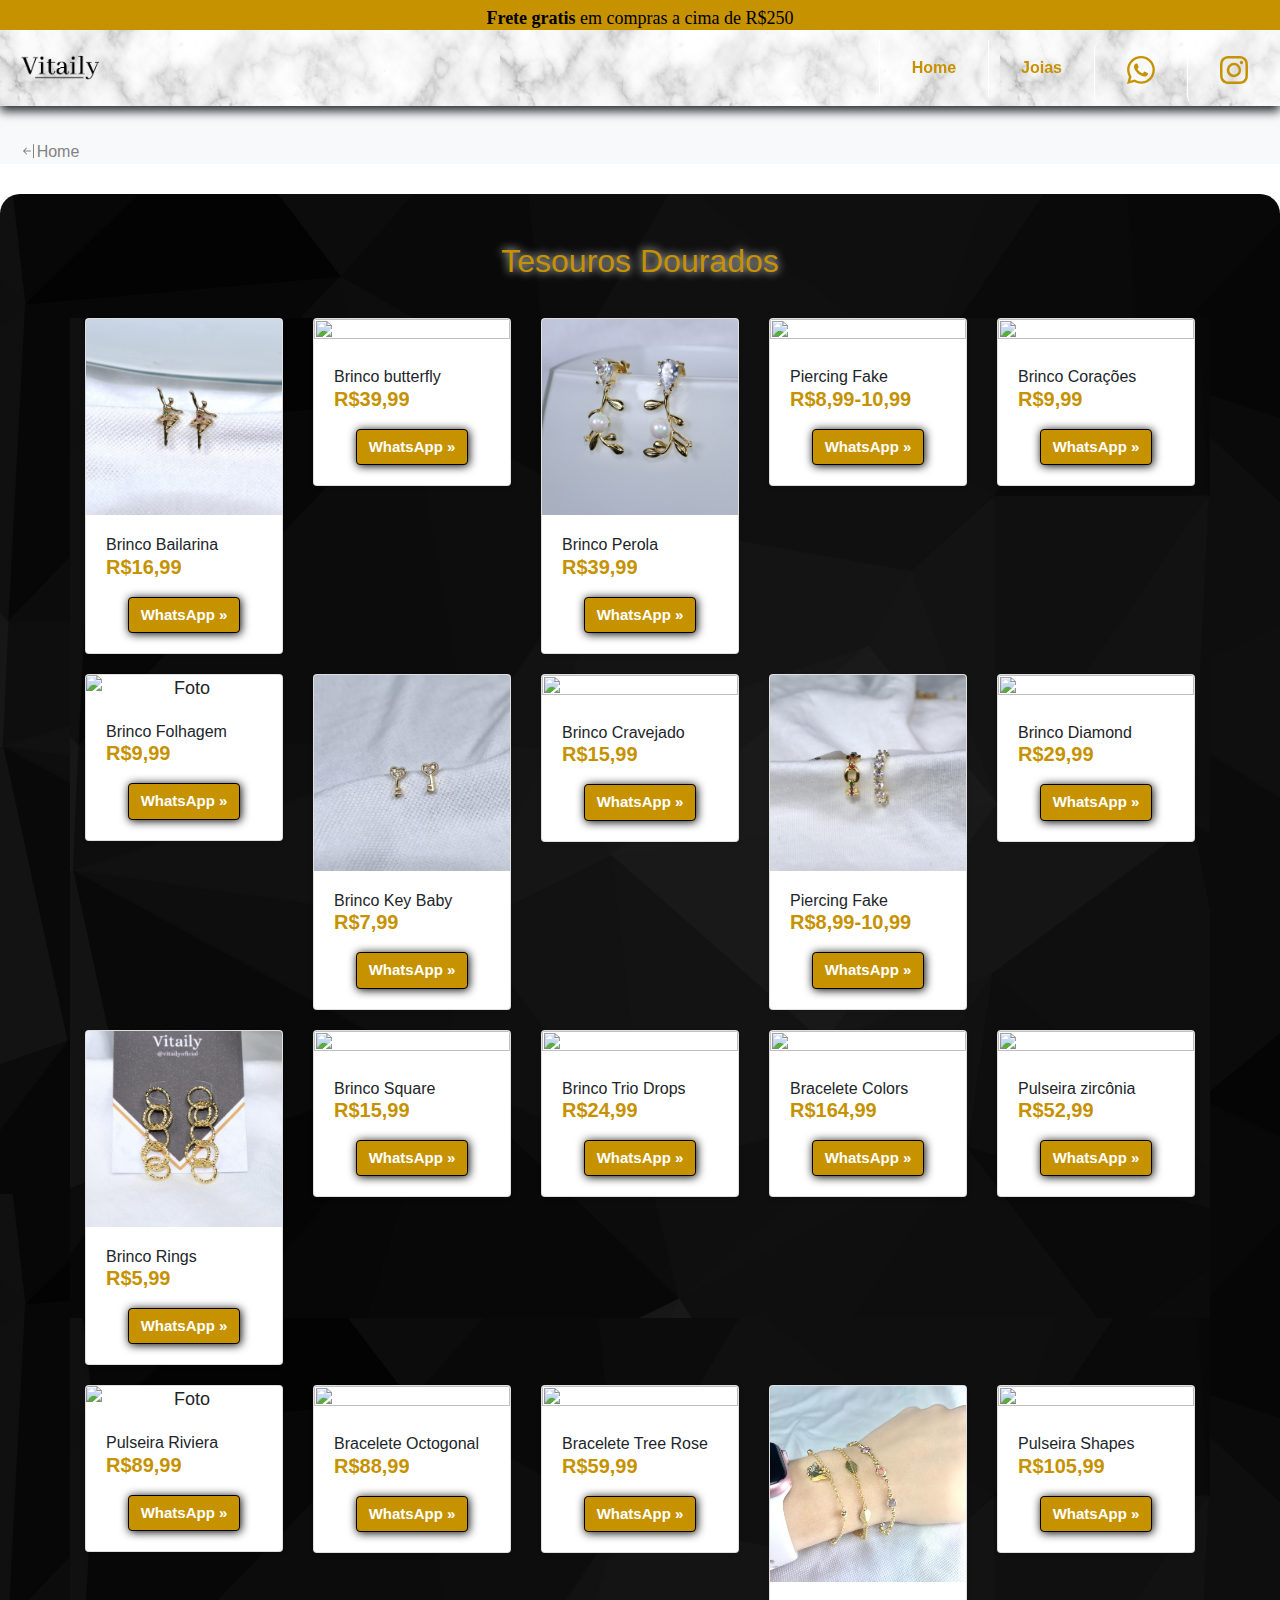
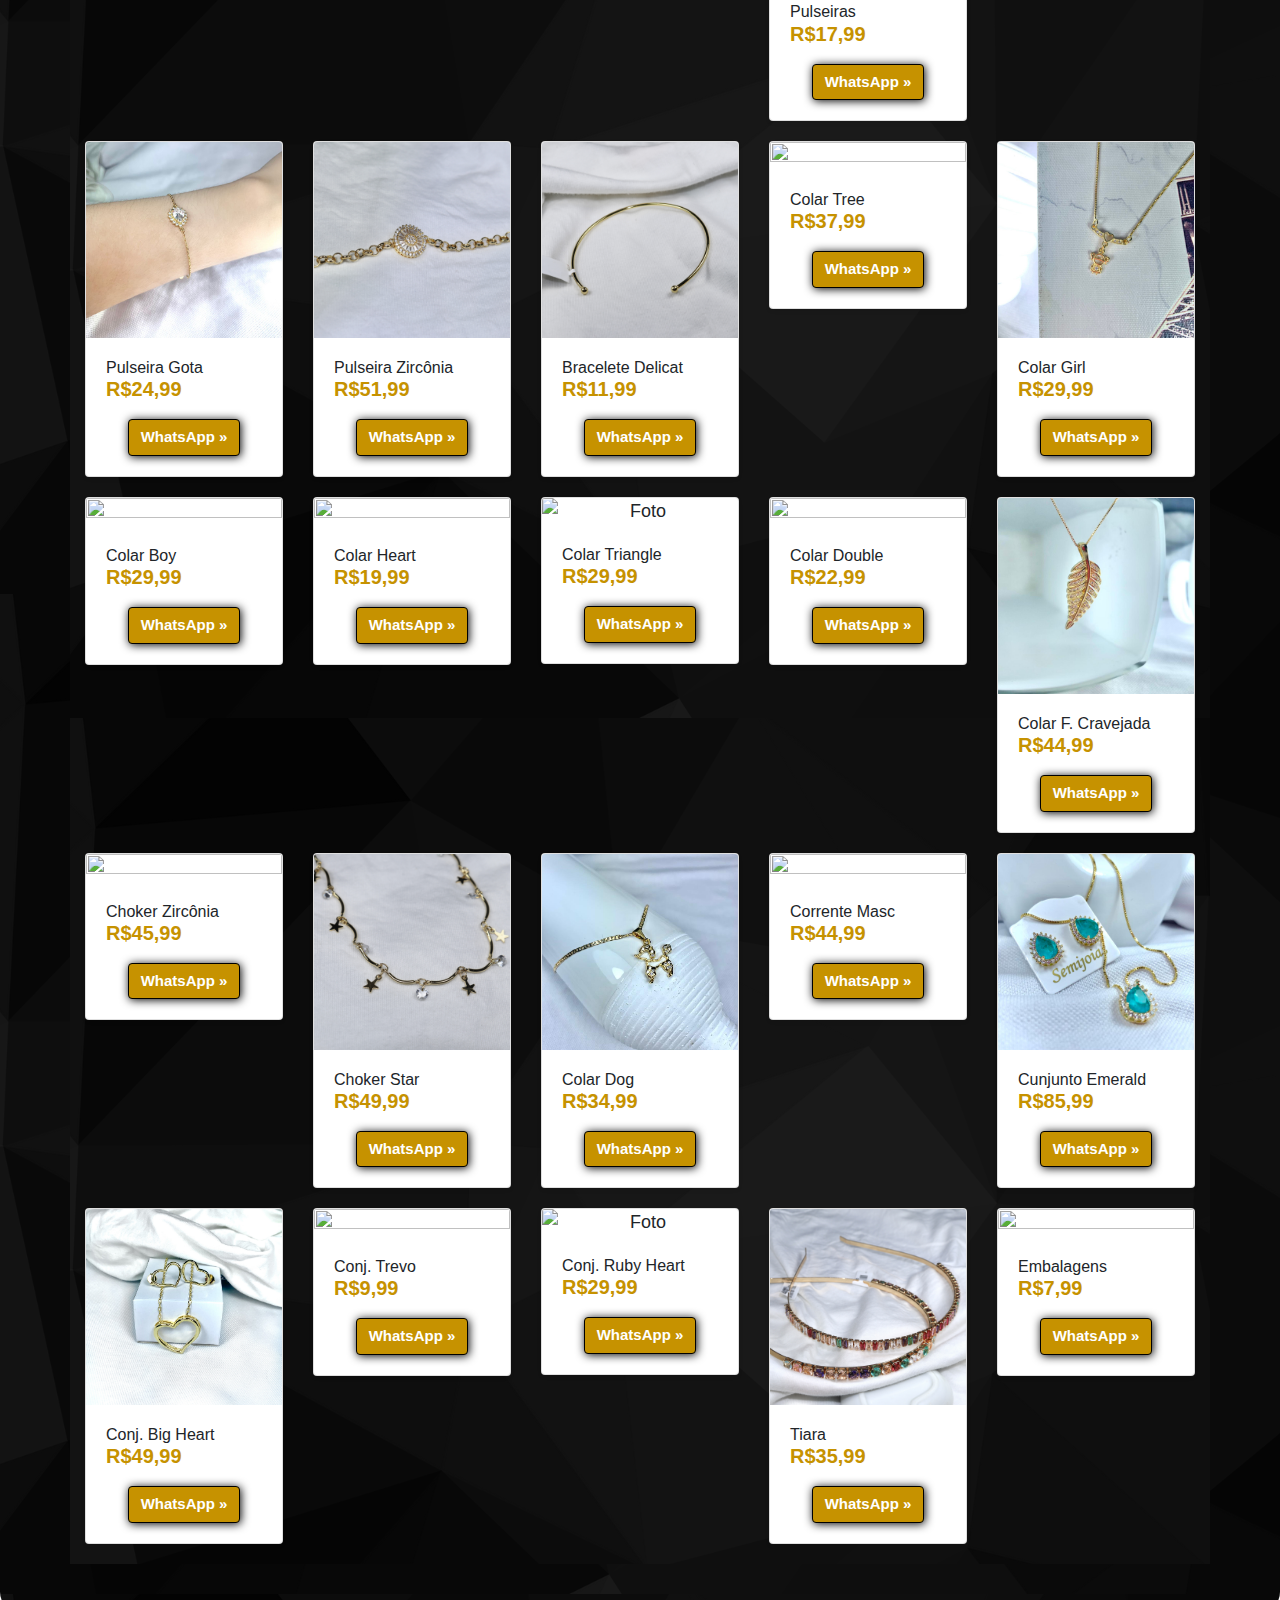
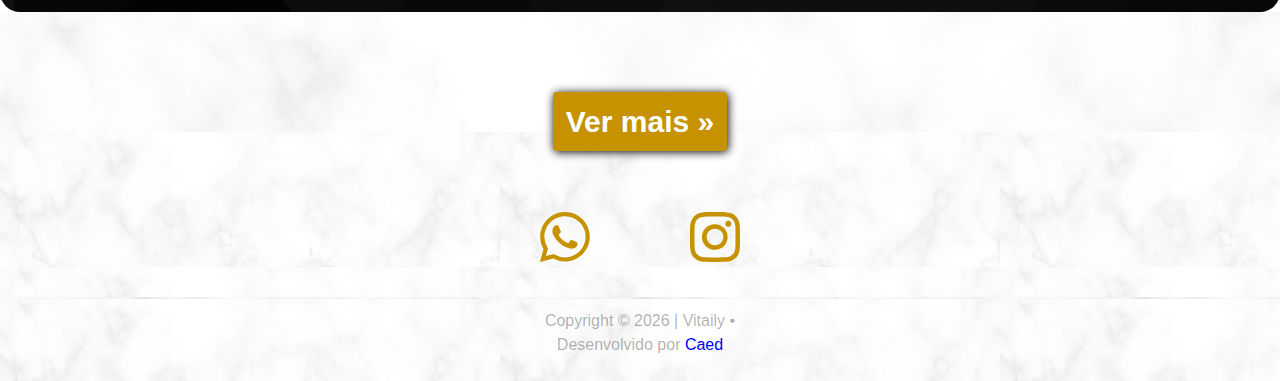
==== commit cda9d0d2: "finalizando projeto" ====
--- a/joias.html
+++ b/joias.html
@@ -6,9 +6,6 @@
         <meta name="author" content="Adtile">
         <meta name="viewport" content="width=device-width,initial-scale=1">
         <link rel="stylesheet" href="/css/styles.css">
-        <link rel="stylesheet" href="/css/carrosel.css">
-        
-        
       </head>
 <body>
     <header>
@@ -20,7 +17,7 @@
         <a id="home" href="index.html" class="logo img" data-scroll><img src="/images/Logo-vitai.png" alt="logo"></a>
         <nav class="nav-collapse">
           <ul>
-            <li class="menu-item"><a href="#home" data-scroll>Home</a></li>
+            <li class="menu-item"><a href="index.html" data-scroll>Home</a></li>
             <li class="menu-item"><a href="joias.html" data-scroll>Joias</a></li>
             <li class="menu-item activ-wpp"><a href="https://wa.me/558581953386" target="_blank" data-scroll><svg xmlns="http://www.w3.org/2000/svg" width="28" height="28" fill="currentColor" class="bi bi-whatsapp" viewBox="0 0 16 16">
               <path d="M13.601 2.326A7.854 7.854 0 0 0 7.994 0C3.627 0 .068 3.558.064 7.926c0 1.399.366 2.76 1.057 3.965L0 16l4.204-1.102a7.933 7.933 0 0 0 3.79.965h.004c4.368 0 7.926-3.558 7.93-7.93A7.898 7.898 0 0 0 13.6 2.326zM7.994 14.521a6.573 6.573 0 0 1-3.356-.92l-.24-.144-2.494.654.666-2.433-.156-.251a6.56 6.56 0 0 1-1.007-3.505c0-3.626 2.957-6.584 6.591-6.584a6.56 6.56 0 0 1 4.66 1.931 6.557 6.557 0 0 1 1.928 4.66c-.004 3.639-2.961 6.592-6.592 6.592zm3.615-4.934c-.197-.099-1.17-.578-1.353-.646-.182-.065-.315-.099-.445.099-.133.197-.513.646-.627.775-.114.133-.232.148-.43.05-.197-.1-.836-.308-1.592-.985-.59-.525-.985-1.175-1.103-1.372-.114-.198-.011-.304.088-.403.087-.088.197-.232.296-.346.1-.114.133-.198.198-.33.065-.134.034-.248-.015-.347-.05-.099-.445-1.076-.612-1.47-.16-.389-.323-.335-.445-.34-.114-.007-.247-.007-.38-.007a.729.729 0 0 0-.529.247c-.182.198-.691.677-.691 1.654 0 .977.71 1.916.81 2.049.098.133 1.394 2.132 3.383 2.992.47.205.84.326 1.129.418.475.152.904.129 1.246.08.38-.058 1.171-.48 1.338-.943.164-.464.164-.86.114-.943-.049-.084-.182-.133-.38-.232z"/>
@@ -43,57 +40,71 @@
 
     <section id="blog">
       <div  class="album py-5 bg-light">
+        <div class="txt-titulo">
+          <h2>Tesouros Dourados</h2>
+        </div>
         <div id="container-back" class="container">
     
-          <div class="txt-titulo">
-            <h2>Tesouros Dourados</h2>
-          </div>
           <div class="row row-cols-1 row-cols-sm-2 row-cols-md-3 g-3">
             <div class="col">
               <div class="card shadow-sm">
-                <img src="/images/img/card-venda1.png" id="bd-img-card-venda" class="bd-placeholder-img card-img-top" width="100%" height="100%" alt="">
-                <div class="card-body">
-                  <h4>Octogonal</h4>
-                  <h2>R$88,99</h2>
-                  <div class="d-flex justify-content-between align-items-center">
-                    <div class="btn-group">  
-                    </div>
-                    <small class="text-muted"><a class="btn btn-cards" href="https://wa.me/c/558581953386" target="_blanck">WhatsApp &raquo;</a></small>
-                  </div>
-                </div>
-              </div>
-            </div>
-            <div class="col">
-              <div class="card shadow-sm">
-                <img src="/images/img/card-venda2.png" id="bd-img-card-venda" class="bd-placeholder-img card-img-top" width="100%" height="100%" alt="">
-                <div class="card-body">
-                  <h4>Bracelete Nail</h4>
-                  <h2>R$164,99</h2>
-                  <div class="d-flex justify-content-between align-items-center">
-                    <div class="btn-group">  
-                    </div>
-                    <small class="text-muted"><a class="btn btn-cards" href="https://wa.me/c/558581953386" target="_blanck">WhatsApp &raquo;</a></small>
-                  </div>
-                </div>
-              </div>
-            </div>
-            <div class="col">
-              <div class="card shadow-sm">
-                <img src="/images/img/card-venda10.png" id="bd-img-card-venda" class="bd-placeholder-img card-img-top" width="100%" height="100%" alt="">
-                <div class="card-body">
-                  <h4>Argola Dupla</h4>
-                  <h2>R$14,99</h2>
-                  <div class="d-flex justify-content-between align-items-center">
-                    <div class="btn-group">  
-                    </div>
-                    <small class="text-muted"><a class="btn btn-cards" href="https://wa.me/c/558581953386" target="_blanck">WhatsApp &raquo;</a></small>
-                  </div>
-                </div>
-              </div>
-            </div>
-            <div class="col">
-              <div class="card shadow-sm">
-                <img src="/images/img/card-venda9.png" id="bd-img-card-venda" class="bd-placeholder-img card-img-top" width="100%" height="100%" alt="">
+                <img src="/images/img-joias/card-venda-joias2.jpg" id="bd-img-card-venda" class="bd-placeholder-img card-img-top" width="100%" height="100%" alt="">
+                <div class="card-body">
+                  <h4>Brinco Bailarina</h4>
+                  <h2>R$16,99</h2>
+                  <div class="d-flex justify-content-between align-items-center">
+                    <div class="btn-group">  
+                    </div>
+                    <small class="text-muted"><a class="btn btn-cards" href="https://wa.me/c/558581953386" target="_blanck">WhatsApp &raquo;</a></small>
+                  </div>
+                </div>
+              </div>
+            </div>
+            <div class="col">
+              <div class="card shadow-sm">
+                <img src="/images/img-joias/card-venda-joias3.png" id="bd-img-card-venda" class="bd-placeholder-img card-img-top" width="100%" height="100%" alt="">
+                <div class="card-body">
+                  <h4>Brinco butterfly</h4>
+                  <h2>R$39,99</h2>
+                  <div class="d-flex justify-content-between align-items-center">
+                    <div class="btn-group">  
+                    </div>
+                    <small class="text-muted"><a class="btn btn-cards" href="https://wa.me/c/558581953386" target="_blanck">WhatsApp &raquo;</a></small>
+                  </div>
+                </div>
+              </div>
+            </div>
+            <div class="col">
+              <div class="card shadow-sm">
+                <img src="/images/img-joias/card-venda-joias36.jpg" id="bd-img-card-venda" class="bd-placeholder-img card-img-top" width="100%" height="100%" alt="">
+                <div class="card-body">
+                  <h4>Brinco Perola</h4>
+                  <h2>R$39,99</h2>
+                  <div class="d-flex justify-content-between align-items-center">
+                    <div class="btn-group">  
+                    </div>
+                    <small class="text-muted"><a class="btn btn-cards" href="https://wa.me/c/558581953386" target="_blanck">WhatsApp &raquo;</a></small>
+                  </div>
+                </div>
+              </div>
+            </div>
+            <div class="col">
+              <div class="card shadow-sm">
+                <img src="/images/img-joias/card-venda-joias5.png" id="bd-img-card-venda" class="bd-placeholder-img card-img-top" width="100%" height="100%" alt="">
+                <div class="card-body">
+                  <h4>Piercing Fake</h4>
+                  <h2>R$8,99-10,99</h2>
+                  <div class="d-flex justify-content-between align-items-center">
+                    <div class="btn-group">  
+                    </div>
+                    <small class="text-muted"><a class="btn btn-cards" href="https://wa.me/c/558581953386" target="_blanck">WhatsApp &raquo;</a></small>
+                  </div>
+                </div>
+              </div>
+            </div>
+            <div class="col">
+              <div class="card shadow-sm">
+                <img src="/images/img-joias/card-venda-joias4.png" id="bd-img-card-venda" class="bd-placeholder-img card-img-top" width="100%" height="100%" alt="">
                 <div class="card-body">
                   <h4>Brinco Corações</h4>
                   <h2>R$9,99</h2>
@@ -107,9 +118,65 @@
             </div>
             <div class="col">
               <div class="card shadow-sm">
-                <img src="/images/img/card-venda5.jpg" id="bd-img-card-venda" class="bd-placeholder-img card-img-top" width="100%" height="100%" alt="Foto">
-                <div class="card-body">
-                  <h4>Colar mãe de boy</h4>
+                <img src="/images/img-joias/card-venda-joias7.png" id="bd-img-card-venda" class="bd-placeholder-img card-img-top" width="100%" height="100%" alt="Foto">
+                <div class="card-body">
+                  <h4>Brinco Folhagem</h4>
+                  <h2>R$9,99</h2>
+                  <div class="d-flex justify-content-between align-items-center">
+                    <div class="btn-group">  
+                    </div>
+                    <small class="text-muted"><a class="btn btn-cards" href="https://wa.me/c/558581953386" target="_blanck">WhatsApp &raquo;</a></small>
+                  </div>
+                </div>
+              </div>
+            </div>
+            <div class="col">
+              <div class="card shadow-sm">
+                <img src="/images/img-joias/card-venda-joias1.jpg" id="bd-img-card-venda" class="bd-placeholder-img card-img-top" width="100%" height="100%" alt="">
+                <div class="card-body">
+                  <h4>Brinco Key Baby</h4>
+                  <h2>R$7,99</h2>
+                  <div class="d-flex justify-content-between align-items-center">
+                    <div class="btn-group">  
+                    </div>
+                    <small class="text-muted"><a class="btn btn-cards" href="https://wa.me/c/558581953386" target="_blanck">WhatsApp &raquo;</a></small>
+                  </div>
+                </div>
+              </div>
+            </div>
+            <div class="col">
+              <div class="card shadow-sm">
+                <img src="/images/img-joias/card-venda-joias6.png" id="bd-img-card-venda" class="bd-placeholder-img card-img-top" width="100%" height="100%" alt="">
+                <div class="card-body">
+                  <h4>Brinco Cravejado</h4>
+                  <h2>R$15,99</h2>
+                  <div class="d-flex justify-content-between align-items-center">
+                    <div class="btn-group">  
+                    </div>
+                    <small class="text-muted"><a class="btn btn-cards" href="https://wa.me/c/558581953386" target="_blanck">WhatsApp &raquo;</a></small>
+                  </div>
+                </div>
+              </div>
+            </div>
+            <div class="col">
+              <div class="card shadow-sm">
+                <img src="/images/img-joias/card-venda-joias44.jpg" id="bd-img-card-venda" class="bd-placeholder-img card-img-top" width="100%" height="100%" alt="">
+                <div class="card-body">
+                  <h4>Piercing Fake</h4>
+                  <h2>R$8,99-10,99</h2>
+                  <div class="d-flex justify-content-between align-items-center">
+                    <div class="btn-group">  
+                    </div>
+                    <small class="text-muted"><a class="btn btn-cards" href="https://wa.me/c/558581953386" target="_blanck">WhatsApp &raquo;</a></small>
+                  </div>
+                </div>
+              </div>
+            </div>
+            <div class="col">
+              <div class="card shadow-sm">
+                <img src="/images/img-joias/card-venda-joias10.png" id="bd-img-card-venda" class="bd-placeholder-img card-img-top" width="100%" height="100%" alt="">
+                <div class="card-body">
+                  <h4>Brinco Diamond</h4>
                   <h2>R$29,99</h2>
                   <div class="d-flex justify-content-between align-items-center">
                     <div class="btn-group">  
@@ -121,9 +188,191 @@
             </div>
             <div class="col">
               <div class="card shadow-sm">
-                <img src="/images/img/card-venda3.png" id="bd-img-card-venda" class="bd-placeholder-img card-img-top" width="100%" height="100%" alt="">
-                <div class="card-body">
-                  <h4>Colar tree</h4>
+                <img src="/images/img-joias/card-venda-joias11.jpg" id="bd-img-card-venda" class="bd-placeholder-img card-img-top" width="100%" height="100%" alt="">
+                <div class="card-body">
+                  <h4>Brinco Rings</h4>
+                  <h2>R$5,99</h2>
+                  <div class="d-flex justify-content-between align-items-center">
+                    <div class="btn-group">  
+                    </div>
+                    <small class="text-muted"><a class="btn btn-cards" href="https://wa.me/c/558581953386" target="_blanck">WhatsApp &raquo;</a></small>
+                  </div>
+                </div>
+              </div>
+            </div>
+            <div class="col">
+              <div class="card shadow-sm">
+                <img src="/images/img-joias/card-venda-joias12.png" id="bd-img-card-venda" class="bd-placeholder-img card-img-top" width="100%" height="100%" alt="">
+                <div class="card-body">
+                  <h4>Brinco Square</h4>
+                  <h2>R$15,99</h2>
+                  <div class="d-flex justify-content-between align-items-center">
+                    <div class="btn-group">  
+                    </div>
+                    <small class="text-muted"><a class="btn btn-cards" href="https://wa.me/c/558581953386" target="_blanck">WhatsApp &raquo;</a></small>
+                  </div>
+                </div>
+              </div>
+            </div>
+            <div class="col">
+              <div class="card shadow-sm">
+                <img src="/images/img-joias/card-venda-joias13.png" id="bd-img-card-venda" class="bd-placeholder-img card-img-top" width="100%" height="100%" alt="">
+                <div class="card-body">
+                  <h4>Brinco Trio Drops</h4>
+                  <h2>R$24,99</h2>
+                  <div class="d-flex justify-content-between align-items-center">
+                    <div class="btn-group">  
+                    </div>
+                    <small class="text-muted"><a class="btn btn-cards" href="https://wa.me/c/558581953386" target="_blanck">WhatsApp &raquo;</a></small>
+                  </div>
+                </div>
+              </div>
+            </div>
+            <div class="col">
+              <div class="card shadow-sm">
+                <img src="/images/img-joias/card-venda-joias14.png" id="bd-img-card-venda" class="bd-placeholder-img card-img-top" width="100%" height="100%" alt="">
+                <div class="card-body">
+                  <h4>Bracelete Colors</h4>
+                  <h2>R$164,99</h2>
+                  <div class="d-flex justify-content-between align-items-center">
+                    <div class="btn-group">  
+                    </div>
+                    <small class="text-muted"><a class="btn btn-cards" href="https://wa.me/c/558581953386" target="_blanck">WhatsApp &raquo;</a></small>
+                  </div>
+                </div>
+              </div>
+            </div>
+            <div class="col">
+              <div class="card shadow-sm">
+                <img src="/images/img-joias/card-venda-joias15.png" id="bd-img-card-venda" class="bd-placeholder-img card-img-top" width="100%" height="100%" alt="">
+                <div class="card-body">
+                  <h4>Pulseira zircônia</h4>
+                  <h2>R$52,99</h2>
+                  <div class="d-flex justify-content-between align-items-center">
+                    <div class="btn-group">  
+                    </div>
+                    <small class="text-muted"><a class="btn btn-cards" href="https://wa.me/c/558581953386" target="_blanck">WhatsApp &raquo;</a></small>
+                  </div>
+                </div>
+              </div>
+            </div>
+            <div class="col">
+              <div class="card shadow-sm">
+                <img src="/images/img-joias/card-venda-joias16.png" id="bd-img-card-venda" class="bd-placeholder-img card-img-top" width="100%" height="100%" alt="Foto">
+                <div class="card-body">
+                  <h4>Pulseira Riviera</h4>
+                  <h2>R$89,99</h2>
+                  <div class="d-flex justify-content-between align-items-center">
+                    <div class="btn-group">  
+                    </div>
+                    <small class="text-muted"><a class="btn btn-cards" href="https://wa.me/c/558581953386" target="_blanck">WhatsApp &raquo;</a></small>
+                  </div>
+                </div>
+              </div>
+            </div>
+            <div class="col">
+              <div class="card shadow-sm">
+                <img src="/images/img-joias/card-venda-joias18.png" id="bd-img-card-venda" class="bd-placeholder-img card-img-top" width="100%" height="100%" alt="">
+                <div class="card-body">
+                  <h4>Bracelete Octogonal</h4>
+                  <h2>R$88,99</h2>
+                  <div class="d-flex justify-content-between align-items-center">
+                    <div class="btn-group">  
+                    </div>
+                    <small class="text-muted"><a class="btn btn-cards" href="https://wa.me/c/558581953386" target="_blanck">WhatsApp &raquo;</a></small>
+                  </div>
+                </div>
+              </div>
+            </div>
+            <div class="col">
+              <div class="card shadow-sm">
+                <img src="/images/img-joias/card-venda-joias17.png" id="bd-img-card-venda" class="bd-placeholder-img card-img-top" width="100%" height="100%" alt="">
+                <div class="card-body">
+                  <h4>Bracelete Tree Rose</h4>
+                  <h2>R$59,99</h2>
+                  <div class="d-flex justify-content-between align-items-center">
+                    <div class="btn-group">  
+                    </div>
+                    <small class="text-muted"><a class="btn btn-cards" href="https://wa.me/c/558581953386" target="_blanck">WhatsApp &raquo;</a></small>
+                  </div>
+                </div>
+              </div>
+            </div>
+            <div class="col">
+              <div class="card shadow-sm">
+                <img src="/images/img-joias/card-venda-joias32.jpg" id="bd-img-card-venda" class="bd-placeholder-img card-img-top" width="100%" height="100%" alt="">
+                <div class="card-body">
+                  <h4>Pulseiras</h4>
+                  <h2>R$17,99</h2>
+                  <div class="d-flex justify-content-between align-items-center">
+                    <div class="btn-group">  
+                    </div>
+                    <small class="text-muted"><a class="btn btn-cards" href="https://wa.me/c/558581953386" target="_blanck">WhatsApp &raquo;</a></small>
+                  </div>
+                </div>
+              </div>
+            </div>
+            <div class="col">
+              <div class="card shadow-sm">
+                <img src="/images/img-joias/card-venda-joias19.png" id="bd-img-card-venda" class="bd-placeholder-img card-img-top" width="100%" height="100%" alt="">
+                <div class="card-body">
+                  <h4>Pulseira Shapes</h4>
+                  <h2>R$105,99</h2>
+                  <div class="d-flex justify-content-between align-items-center">
+                    <div class="btn-group">  
+                    </div>
+                    <small class="text-muted"><a class="btn btn-cards" href="https://wa.me/c/558581953386" target="_blanck">WhatsApp &raquo;</a></small>
+                  </div>
+                </div>
+              </div>
+            </div>
+            <div class="col">
+              <div class="card shadow-sm">
+                <img src="/images/img-joias/card-venda-joias40.jpg" id="bd-img-card-venda" class="bd-placeholder-img card-img-top" width="100%" height="100%" alt="">
+                <div class="card-body">
+                  <h4>Pulseira Gota</h4>
+                  <h2>R$24,99</h2>
+                  <div class="d-flex justify-content-between align-items-center">
+                    <div class="btn-group">  
+                    </div>
+                    <small class="text-muted"><a class="btn btn-cards" href="https://wa.me/c/558581953386" target="_blanck">WhatsApp &raquo;</a></small>
+                  </div>
+                </div>
+              </div>
+            </div>
+            <div class="col">
+              <div class="card shadow-sm">
+                <img src="/images/img-joias/card-venda-joias20.jpg" id="bd-img-card-venda" class="bd-placeholder-img card-img-top" width="100%" height="100%" alt="">
+                <div class="card-body">
+                  <h4>Pulseira Zircônia</h4>
+                  <h2>R$51,99</h2>
+                  <div class="d-flex justify-content-between align-items-center">
+                    <div class="btn-group">  
+                    </div>
+                    <small class="text-muted"><a class="btn btn-cards" href="https://wa.me/c/558581953386" target="_blanck">WhatsApp &raquo;</a></small>
+                  </div>
+                </div>
+              </div>
+            </div>
+            <div class="col">
+              <div class="card shadow-sm">
+                <img src="/images/img-joias/card-venda-joias21.jpg" id="bd-img-card-venda" class="bd-placeholder-img card-img-top" width="100%" height="100%" alt="">
+                <div class="card-body">
+                  <h4>Bracelete Delicat</h4>
+                  <h2>R$11,99</h2>
+                  <div class="d-flex justify-content-between align-items-center">
+                    <div class="btn-group">  
+                    </div>
+                    <small class="text-muted"><a class="btn btn-cards" href="https://wa.me/c/558581953386" target="_blanck">WhatsApp &raquo;</a></small>
+                  </div>
+                </div>
+              </div>
+            </div>
+            <div class="col">
+              <div class="card shadow-sm">
+                <img src="/images/img-joias/card-venda-joias22.png" id="bd-img-card-venda" class="bd-placeholder-img card-img-top" width="100%" height="100%" alt="">
+                <div class="card-body">
+                  <h4>Colar Tree</h4>
                   <h2>R$37,99</h2>
                   <div class="d-flex justify-content-between align-items-center">
                     <div class="btn-group">  
@@ -135,23 +384,37 @@
             </div>
             <div class="col">
               <div class="card shadow-sm">
-                <img src="/images/img/card-venda7.png" id="bd-img-card-venda" class="bd-placeholder-img card-img-top" width="100%" height="100%" alt="">
-                <div class="card-body">
-                  <h4>Colar Heart Gear</h4>
-                  <h2>R$41,99</h2>
-                  <div class="d-flex justify-content-between align-items-center">
-                    <div class="btn-group">  
-                    </div>
-                    <small class="text-muted"><a class="btn btn-cards" href="https://wa.me/c/558581953386" target="_blanck">WhatsApp &raquo;</a></small>
-                  </div>
-                </div>
-              </div>
-            </div>
-            <div class="col">
-              <div class="card shadow-sm">
-                <img src="/images/img/card-venda6.jpg" id="bd-img-card-venda" class="bd-placeholder-img card-img-top" width="100%" height="100%" alt="">
-                <div class="card-body">
-                  <h4>Colar coração</h4>
+                <img src="/images/img-joias/card-venda-joias29.jpg" id="bd-img-card-venda" class="bd-placeholder-img card-img-top" width="100%" height="100%" alt="">
+                <div class="card-body">
+                  <h4>Colar Girl</h4>
+                  <h2>R$29,99</h2>
+                  <div class="d-flex justify-content-between align-items-center">
+                    <div class="btn-group">  
+                    </div>
+                    <small class="text-muted"><a class="btn btn-cards" href="https://wa.me/c/558581953386" target="_blanck">WhatsApp &raquo;</a></small>
+                  </div>
+                </div>
+              </div>
+            </div>
+            <div class="col">
+              <div class="card shadow-sm">
+                <img src="/images/img-joias/card-venda-joias23.png" id="bd-img-card-venda" class="bd-placeholder-img card-img-top" width="100%" height="100%" alt="">
+                <div class="card-body">
+                  <h4>Colar Boy</h4>
+                  <h2>R$29,99</h2>
+                  <div class="d-flex justify-content-between align-items-center">
+                    <div class="btn-group">  
+                    </div>
+                    <small class="text-muted"><a class="btn btn-cards" href="https://wa.me/c/558581953386" target="_blanck">WhatsApp &raquo;</a></small>
+                  </div>
+                </div>
+              </div>
+            </div>
+            <div class="col">
+              <div class="card shadow-sm">
+                <img src="/images/img-joias/card-venda-joias24.png" id="bd-img-card-venda" class="bd-placeholder-img card-img-top" width="100%" height="100%" alt="">
+                <div class="card-body">
+                  <h4>Colar Heart</h4>
                   <h2>R$19,99</h2>
                   <div class="d-flex justify-content-between align-items-center">
                     <div class="btn-group">  
@@ -163,21 +426,161 @@
             </div>
             <div class="col">
               <div class="card shadow-sm">
-                <img src="/images/img/card-venda4.png" id="bd-img-card-venda" class="bd-placeholder-img card-img-top" width="100%" height="100%" alt="">
-                <div class="card-body">
-                  <h4>Brincos Infantis</h4>
-                  <h2>R$7,99-11,99</h2>
-                  <div class="d-flex justify-content-between align-items-center">
-                    <div class="btn-group">  
-                    </div>
-                    <small class="text-muted"><a class="btn btn-cards" href="https://wa.me/c/558581953386" target="_blanck">WhatsApp &raquo;</a></small>
-                  </div>
-                </div>
-              </div>
-            </div>
-            <div class="col">
-              <div class="card shadow-sm">
-                <img src="/images/img/card-venda8.png" id="bd-img-card-venda" class="bd-placeholder-img card-img-top" width="100%" height="100%" alt="">
+                <img src="/images/img-joias/card-venda-joias26.png" id="bd-img-card-venda" class="bd-placeholder-img card-img-top" width="100%" height="100%" alt="Foto">
+                <div class="card-body">
+                  <h4>Colar Triangle</h4>
+                  <h2>R$29,99</h2>
+                  <div class="d-flex justify-content-between align-items-center">
+                    <div class="btn-group">  
+                    </div>
+                    <small class="text-muted"><a class="btn btn-cards" href="https://wa.me/c/558581953386" target="_blanck">WhatsApp &raquo;</a></small>
+                  </div>
+                </div>
+              </div>
+            </div>
+            <div class="col">
+              <div class="card shadow-sm">
+                <img src="/images/img-joias/card-venda-joias27.png" id="bd-img-card-venda" class="bd-placeholder-img card-img-top" width="100%" height="100%" alt="">
+                <div class="card-body">
+                  <h4>Colar Double</h4>
+                  <h2>R$22,99</h2>
+                  <div class="d-flex justify-content-between align-items-center">
+                    <div class="btn-group">  
+                    </div>
+                    <small class="text-muted"><a class="btn btn-cards" href="https://wa.me/c/558581953386" target="_blanck">WhatsApp &raquo;</a></small>
+                  </div>
+                </div>
+              </div>
+            </div>
+            <div class="col">
+              <div class="card shadow-sm">
+                <img src="/images/img-joias/card-venda-joias33.jpeg" id="bd-img-card-venda" class="bd-placeholder-img card-img-top" width="100%" height="100%" alt="">
+                <div class="card-body">
+                  <h4>Colar F. Cravejada</h4>
+                  <h2>R$44,99</h2>
+                  <div class="d-flex justify-content-between align-items-center">
+                    <div class="btn-group">  
+                    </div>
+                    <small class="text-muted"><a class="btn btn-cards" href="https://wa.me/c/558581953386" target="_blanck">WhatsApp &raquo;</a></small>
+                  </div>
+                </div>
+              </div>
+            </div>
+            <div class="col">
+              <div class="card shadow-sm">
+                <img src="/images/img-joias/card-venda-joias30.png" id="bd-img-card-venda" class="bd-placeholder-img card-img-top" width="100%" height="100%" alt="">
+                <div class="card-body">
+                  <h4>Choker Zircônia</h4>
+                  <h2>R$45,99</h2>
+                  <div class="d-flex justify-content-between align-items-center">
+                    <div class="btn-group">  
+                    </div>
+                    <small class="text-muted"><a class="btn btn-cards" href="https://wa.me/c/558581953386" target="_blanck">WhatsApp &raquo;</a></small>
+                  </div>
+                </div>
+              </div>
+            </div>
+            <div class="col">
+              <div class="card shadow-sm">
+                <img src="/images/img-joias/card-venda-joias31.jpg" id="bd-img-card-venda" class="bd-placeholder-img card-img-top" width="100%" height="100%" alt="">
+                <div class="card-body">
+                  <h4>Choker Star</h4>
+                  <h2>R$49,99</h2>
+                  <div class="d-flex justify-content-between align-items-center">
+                    <div class="btn-group">  
+                    </div>
+                    <small class="text-muted"><a class="btn btn-cards" href="https://wa.me/c/558581953386" target="_blanck">WhatsApp &raquo;</a></small>
+                  </div>
+                </div>
+              </div>
+            </div>
+            <div class="col">
+              <div class="card shadow-sm">
+                <img src="/images/img-joias/card-venda-joias34.jpg" id="bd-img-card-venda" class="bd-placeholder-img card-img-top" width="100%" height="100%" alt="">
+                <div class="card-body">
+                  <h4>Colar Dog</h4>
+                  <h2>R$34,99</h2>
+                  <div class="d-flex justify-content-between align-items-center">
+                    <div class="btn-group">  
+                    </div>
+                    <small class="text-muted"><a class="btn btn-cards" href="https://wa.me/c/558581953386" target="_blanck">WhatsApp &raquo;</a></small>
+                  </div>
+                </div>
+              </div>
+            </div>
+            <div class="col">
+              <div class="card shadow-sm">
+                <img src="/images/img-joias/card-venda-joias28.png" id="bd-img-card-venda" class="bd-placeholder-img card-img-top" width="100%" height="100%" alt="">
+                <div class="card-body">
+                  <h4>Corrente Masc</h4>
+                  <h2>R$44,99</h2>
+                  <div class="d-flex justify-content-between align-items-center">
+                    <div class="btn-group">  
+                    </div>
+                    <small class="text-muted"><a class="btn btn-cards" href="https://wa.me/c/558581953386" target="_blanck">WhatsApp &raquo;</a></small>
+                  </div>
+                </div>
+              </div>
+            </div>
+            <div class="col">
+              <div class="card shadow-sm">
+                <img src="/images/img-joias/card-venda-joias35.jpeg" id="bd-img-card-venda" class="bd-placeholder-img card-img-top" width="100%" height="100%" alt="">
+                <div class="card-body">
+                  <h4>Cunjunto Emerald</h4>
+                  <h2>R$85,99</h2>
+                  <div class="d-flex justify-content-between align-items-center">
+                    <div class="btn-group">  
+                    </div>
+                    <small class="text-muted"><a class="btn btn-cards" href="https://wa.me/c/558581953386" target="_blanck">WhatsApp &raquo;</a></small>
+                  </div>
+                </div>
+              </div>
+            </div>
+            <div class="col">
+              <div class="card shadow-sm">
+                <img src="/images/img-joias/card-venda-joias37.jpg" id="bd-img-card-venda" class="bd-placeholder-img card-img-top" width="100%" height="100%" alt="">
+                <div class="card-body">
+                  <h4>Conj. Big Heart</h4>
+                  <h2>R$49,99</h2>
+                  <div class="d-flex justify-content-between align-items-center">
+                    <div class="btn-group">  
+                    </div>
+                    <small class="text-muted"><a class="btn btn-cards" href="https://wa.me/c/558581953386" target="_blanck">WhatsApp &raquo;</a></small>
+                  </div>
+                </div>
+              </div>
+            </div>
+            <div class="col">
+              <div class="card shadow-sm">
+                <img src="/images/img-joias/card-venda-joias38.png" id="bd-img-card-venda" class="bd-placeholder-img card-img-top" width="100%" height="100%" alt="">
+                <div class="card-body">
+                  <h4>Conj. Trevo</h4>
+                  <h2>R$9,99</h2>
+                  <div class="d-flex justify-content-between align-items-center">
+                    <div class="btn-group">  
+                    </div>
+                    <small class="text-muted"><a class="btn btn-cards" href="https://wa.me/c/558581953386" target="_blanck">WhatsApp &raquo;</a></small>
+                  </div>
+                </div>
+              </div>
+            </div>
+            <div class="col">
+              <div class="card shadow-sm">
+                <img src="/images/img-joias/card-venda-joias39.png" id="bd-img-card-venda" class="bd-placeholder-img card-img-top" width="100%" height="100%" alt="Foto">
+                <div class="card-body">
+                  <h4>Conj. Ruby Heart</h4>
+                  <h2>R$29,99</h2>
+                  <div class="d-flex justify-content-between align-items-center">
+                    <div class="btn-group">  
+                    </div>
+                    <small class="text-muted"><a class="btn btn-cards" href="https://wa.me/c/558581953386" target="_blanck">WhatsApp &raquo;</a></small>
+                  </div>
+                </div>
+              </div>
+            </div>
+            <div class="col">
+              <div class="card shadow-sm">
+                <img src="/images/img-joias/card-venda-joias42.jpg" id="bd-img-card-venda" class="bd-placeholder-img card-img-top" width="100%" height="100%" alt="">
                 <div class="card-body">
                   <h4>Tiara</h4>
                   <h2>R$35,99</h2>
@@ -188,139 +591,13 @@
                   </div>
                 </div>
               </div>
-            </div>
-            <div class="col">
-              <div class="card shadow-sm">
-                <img src="/images/img/card-venda1.png" id="bd-img-card-venda" class="bd-placeholder-img card-img-top" width="100%" height="100%" alt="">
-                <div class="card-body">
-                  <h4>Octogonal</h4>
-                  <h2>R$88,99</h2>
-                  <div class="d-flex justify-content-between align-items-center">
-                    <div class="btn-group">  
-                    </div>
-                    <small class="text-muted"><a class="btn btn-cards" href="https://wa.me/c/558581953386" target="_blanck">WhatsApp &raquo;</a></small>
-                  </div>
-                </div>
-              </div>
-            </div>
-            <div class="col">
-              <div class="card shadow-sm">
-                <img src="/images/img/card-venda2.png" id="bd-img-card-venda" class="bd-placeholder-img card-img-top" width="100%" height="100%" alt="">
-                <div class="card-body">
-                  <h4>Bracelete Nail</h4>
-                  <h2>R$164,99</h2>
-                  <div class="d-flex justify-content-between align-items-center">
-                    <div class="btn-group">  
-                    </div>
-                    <small class="text-muted"><a class="btn btn-cards" href="https://wa.me/c/558581953386" target="_blanck">WhatsApp &raquo;</a></small>
-                  </div>
-                </div>
-              </div>
-            </div>
-            <div class="col">
-              <div class="card shadow-sm">
-                <img src="/images/img/card-venda10.png" id="bd-img-card-venda" class="bd-placeholder-img card-img-top" width="100%" height="100%" alt="">
-                <div class="card-body">
-                  <h4>Argola Dupla</h4>
-                  <h2>R$14,99</h2>
-                  <div class="d-flex justify-content-between align-items-center">
-                    <div class="btn-group">  
-                    </div>
-                    <small class="text-muted"><a class="btn btn-cards" href="https://wa.me/c/558581953386" target="_blanck">WhatsApp &raquo;</a></small>
-                  </div>
-                </div>
-              </div>
-            </div>
-            <div class="col">
-              <div class="card shadow-sm">
-                <img src="/images/img/card-venda9.png" id="bd-img-card-venda" class="bd-placeholder-img card-img-top" width="100%" height="100%" alt="">
-                <div class="card-body">
-                  <h4>Brinco Corações</h4>
-                  <h2>R$9,99</h2>
-                  <div class="d-flex justify-content-between align-items-center">
-                    <div class="btn-group">  
-                    </div>
-                    <small class="text-muted"><a class="btn btn-cards" href="https://wa.me/c/558581953386" target="_blanck">WhatsApp &raquo;</a></small>
-                  </div>
-                </div>
-              </div>
-            </div>
-            <div class="col">
-              <div class="card shadow-sm">
-                <img src="/images/img/card-venda5.jpg" id="bd-img-card-venda" class="bd-placeholder-img card-img-top" width="100%" height="100%" alt="Foto">
-                <div class="card-body">
-                  <h4>Colar mãe de boy</h4>
-                  <h2>R$29,99</h2>
-                  <div class="d-flex justify-content-between align-items-center">
-                    <div class="btn-group">  
-                    </div>
-                    <small class="text-muted"><a class="btn btn-cards" href="https://wa.me/c/558581953386" target="_blanck">WhatsApp &raquo;</a></small>
-                  </div>
-                </div>
-              </div>
-            </div>
-            <div class="col">
-              <div class="card shadow-sm">
-                <img src="/images/img/card-venda3.png" id="bd-img-card-venda" class="bd-placeholder-img card-img-top" width="100%" height="100%" alt="">
-                <div class="card-body">
-                  <h4>Colar tree</h4>
-                  <h2>R$37,99</h2>
-                  <div class="d-flex justify-content-between align-items-center">
-                    <div class="btn-group">  
-                    </div>
-                    <small class="text-muted"><a class="btn btn-cards" href="https://wa.me/c/558581953386" target="_blanck">WhatsApp &raquo;</a></small>
-                  </div>
-                </div>
-              </div>
-            </div>
-            <div class="col">
-              <div class="card shadow-sm">
-                <img src="/images/img/card-venda7.png" id="bd-img-card-venda" class="bd-placeholder-img card-img-top" width="100%" height="100%" alt="">
-                <div class="card-body">
-                  <h4>Colar Heart Gear</h4>
-                  <h2>R$41,99</h2>
-                  <div class="d-flex justify-content-between align-items-center">
-                    <div class="btn-group">  
-                    </div>
-                    <small class="text-muted"><a class="btn btn-cards" href="https://wa.me/c/558581953386" target="_blanck">WhatsApp &raquo;</a></small>
-                  </div>
-                </div>
-              </div>
-            </div>
-            <div class="col">
-              <div class="card shadow-sm">
-                <img src="/images/img/card-venda6.jpg" id="bd-img-card-venda" class="bd-placeholder-img card-img-top" width="100%" height="100%" alt="">
-                <div class="card-body">
-                  <h4>Colar coração</h4>
-                  <h2>R$19,99</h2>
-                  <div class="d-flex justify-content-between align-items-center">
-                    <div class="btn-group">  
-                    </div>
-                    <small class="text-muted"><a class="btn btn-cards" href="https://wa.me/c/558581953386" target="_blanck">WhatsApp &raquo;</a></small>
-                  </div>
-                </div>
-              </div>
-            </div>
-            <div class="col">
-              <div class="card shadow-sm">
-                <img src="/images/img/card-venda4.png" id="bd-img-card-venda" class="bd-placeholder-img card-img-top" width="100%" height="100%" alt="">
-                <div class="card-body">
-                  <h4>Brincos Infantis</h4>
-                  <h2>R$7,99-11,99</h2>
-                  <div class="d-flex justify-content-between align-items-center">
-                    <div class="btn-group">  
-                    </div>
-                    <small class="text-muted"><a class="btn btn-cards" href="https://wa.me/c/558581953386" target="_blanck">WhatsApp &raquo;</a></small>
-                  </div>
-                </div>
-              </div>
-            </div>
-            <div class="col">
-              <div class="card shadow-sm">
-                <img src="/images/img/card-venda8.png" id="bd-img-card-venda" class="bd-placeholder-img card-img-top" width="100%" height="100%" alt="">
-                <div class="card-body">
-                  <h4>Tiara</h4>
-                  <h2>R$35,99</h2>
+            </div>  
+            <div class="col">
+              <div class="card shadow-sm">
+                <img src="/images/img-joias/card-venda-joias41.png" id="bd-img-card-venda" class="bd-placeholder-img card-img-top" width="100%" height="100%" alt="">
+                <div class="card-body">
+                  <h4>Embalagens</h4>
+                  <h2>R$7,99</h2>
                   <div class="d-flex justify-content-between align-items-center">
                     <div class="btn-group">  
                     </div>
@@ -389,7 +666,7 @@
       crossorigin="anonymous"
     ></script>
 
-    <script src="js/carrosel.js"></script>
+    
     <script src="js/responsive-nav.js"></script>
     <script src="js/fastclick.js"></script>
     <script src="js/scroll.js"></script>
--- a/css/styles.css
+++ b/css/styles.css
@@ -207,7 +207,6 @@
   left: 0;
   top: 0;
 }
-
 .nav-collapse,
 .nav-collapse * {
   -webkit-box-sizing: border-box;
@@ -342,6 +341,7 @@
   display: block;
   justify-items: left;
   padding-top: 140px;
+  margin-bottom: 50px;
   background-color: #f8f9fa;
 }
 .direcao{
@@ -362,8 +362,8 @@
 }
 #projects{
   background-image: url(/images/fundo-opacity.png);
-  
   background-size: cover;
+  margin-bottom: 23px;
 }
 .col-lg-4{
   padding-bottom: 20px;
@@ -430,20 +430,39 @@
   white-space: nowrap;
   -webkit-overflow-scrolling: touch;
 }
-
+.album.py-5.bg-light{
+  background-image: url(/images/preto-back.png);
+  border-radius: 20px
+}
 #container-back{
-  
+  background-image: url(/images/preto-back.png);
 }
 .bd-placeholder-img.rounded-circle{
 border-radius: 100%;
 border: 100%;
 }
 .txt-titulo{
+  text-shadow: 0px 0px 10px white;
+  padding-bottom: 30px;
+  margin: 0px auto;
   text-align: center;
-  margin: 0px auto;
-  padding-bottom: 30px;
   font-family: 'Varela Round', sans-serif;
-  color: black;
+  color: var(--color-primary);
+  animation: animate 
+                1.7s linear infinite;
+}
+@keyframes animate {
+  0% {
+      opacity: 0;
+  }
+
+  50% {
+      opacity: 0.7;
+  }
+
+  100% {
+      opacity: 0;
+  }
 }
 .col{
   margin-bottom: 20px;
@@ -487,29 +506,28 @@
 }
 /* sec-ver-mais-btn */
 #sec-ver-mais-btn{
-  background-image: url(/images/preto-back.png);
+  background-image: url(/images/fundo-opacity.png);
   background-size: cover;
   padding-top: -200px;
   padding-bottom: 50px;
   background-color: #000000;
   height: 190px;
-  border-radius: 20px
 }
 #ver-mais-btn{
   font-size: 30px;
   font-weight: 600;
   color: white;
   background-color: var(--color-primary);
-  box-shadow: 1px 1px 10px black;
+  box-shadow: 1px 1px 10px black;             
 }
 #ver-mais-btn:hover{
-  background-color: white;
-  color: var(--color-primary);
-  box-shadow: 1px 1px 2px white;
+  background-color: black;
+  color: var(--color-primary);
+  box-shadow: 1px 1px 10px rgb(0, 0, 0);
 }
 /* emojs */
 #sec-emj{
-  background-image: url(/images/preto-back.png);
+  background-image: url(/images/fundo-opacity.png);
   margin-top: -70px;
   background-color: #000000;
 }
@@ -547,24 +565,25 @@
 }
 /* Footer */
 #sec-footer{
-  background-image: url(/images/preto-back.png);
+  background-image: url(/images/fundo-opacity.png);
   background-color: #000000;
 }
 .footer{
-  background-image: url(/images/preto-back.png);
+  background-image: url(/images/fundo-opacity.png);
   margin-top: -50px;  
   padding-top: 10px;
   text-align: center;   
   background-color: #000000;
   /* height: 50px; */
-  color: rgba(255, 255, 255, 0.526);
+  color: rgba(0, 0, 0, 0.318);
   border-top: 2px solid #dddddd2d ; 
   text-decoration: none;
 }
 .footer a{
-  color: rgba(255, 255, 255, 0.526);
+  color: rgba(0, 0, 0, 0.318);
   text-decoration: none;
 }
 .footer span{ 
   color: blue ;
-}
+  text-decoration: none;
+}
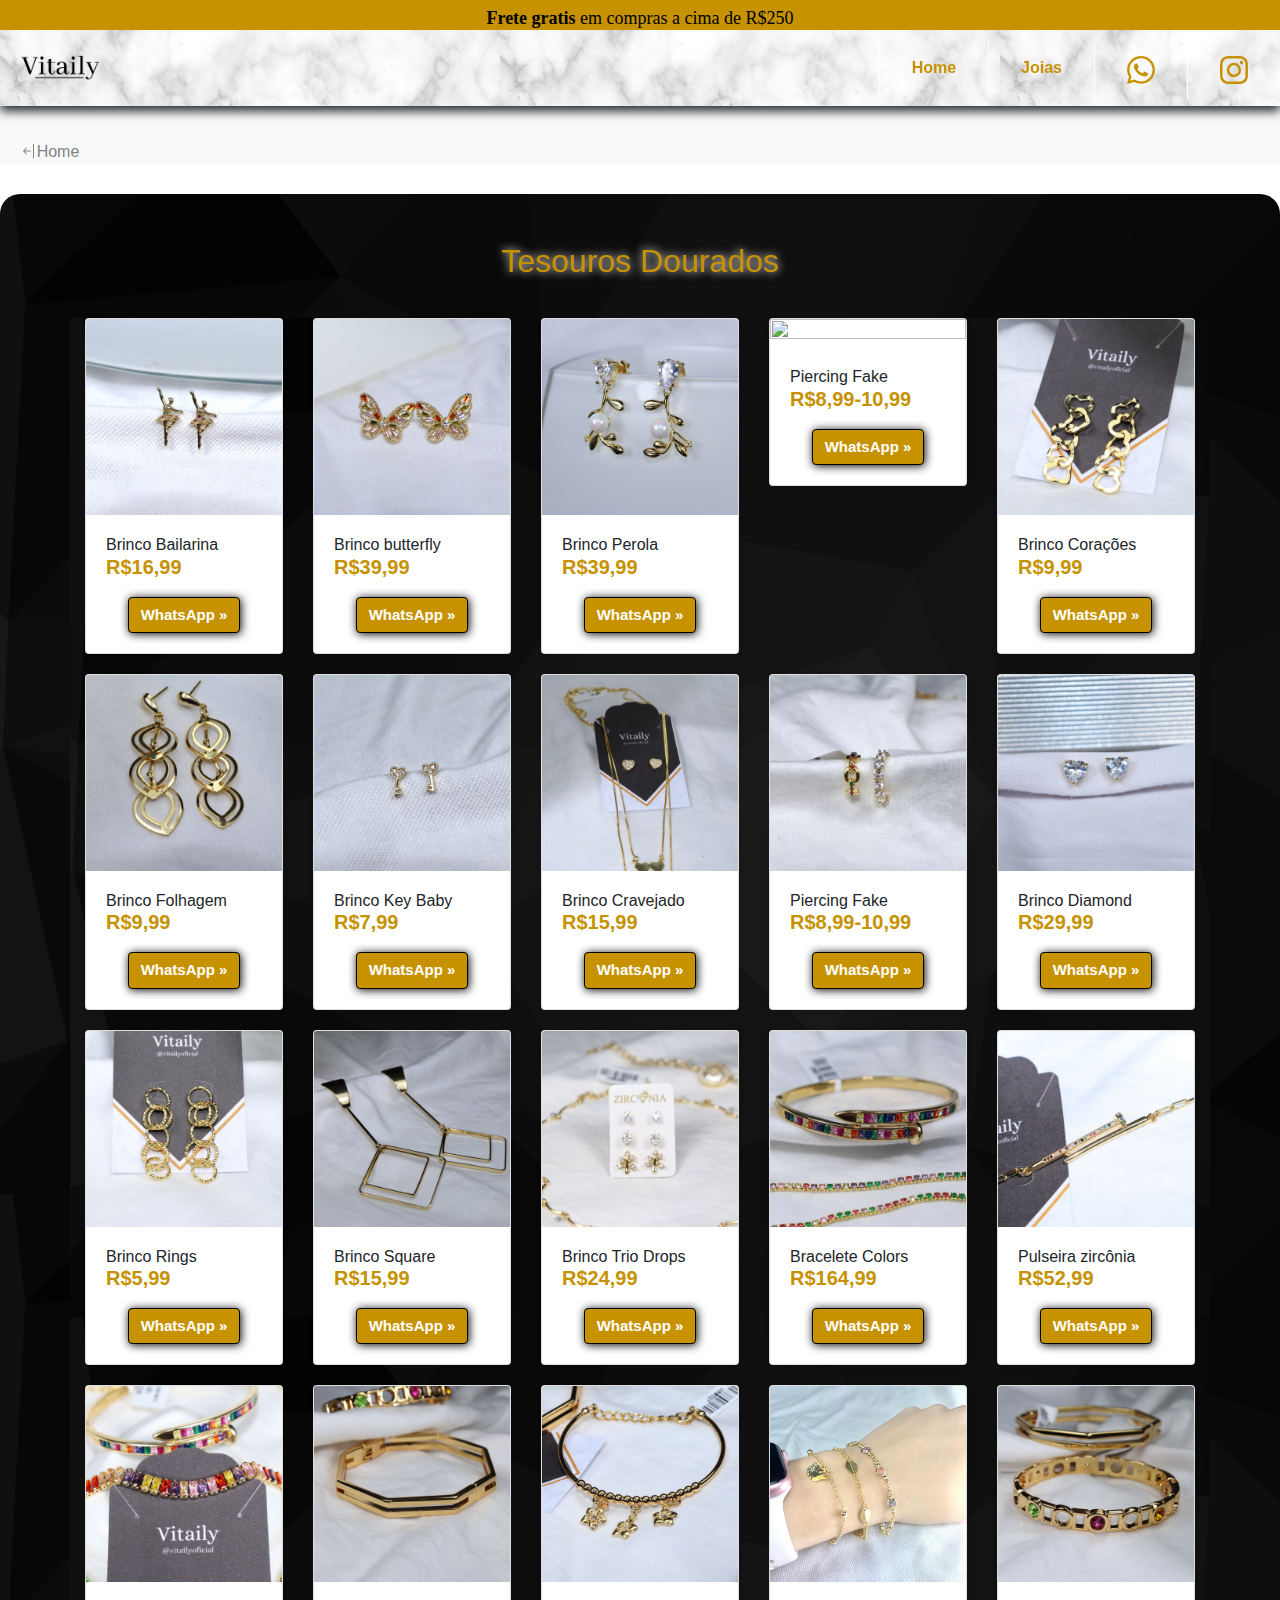
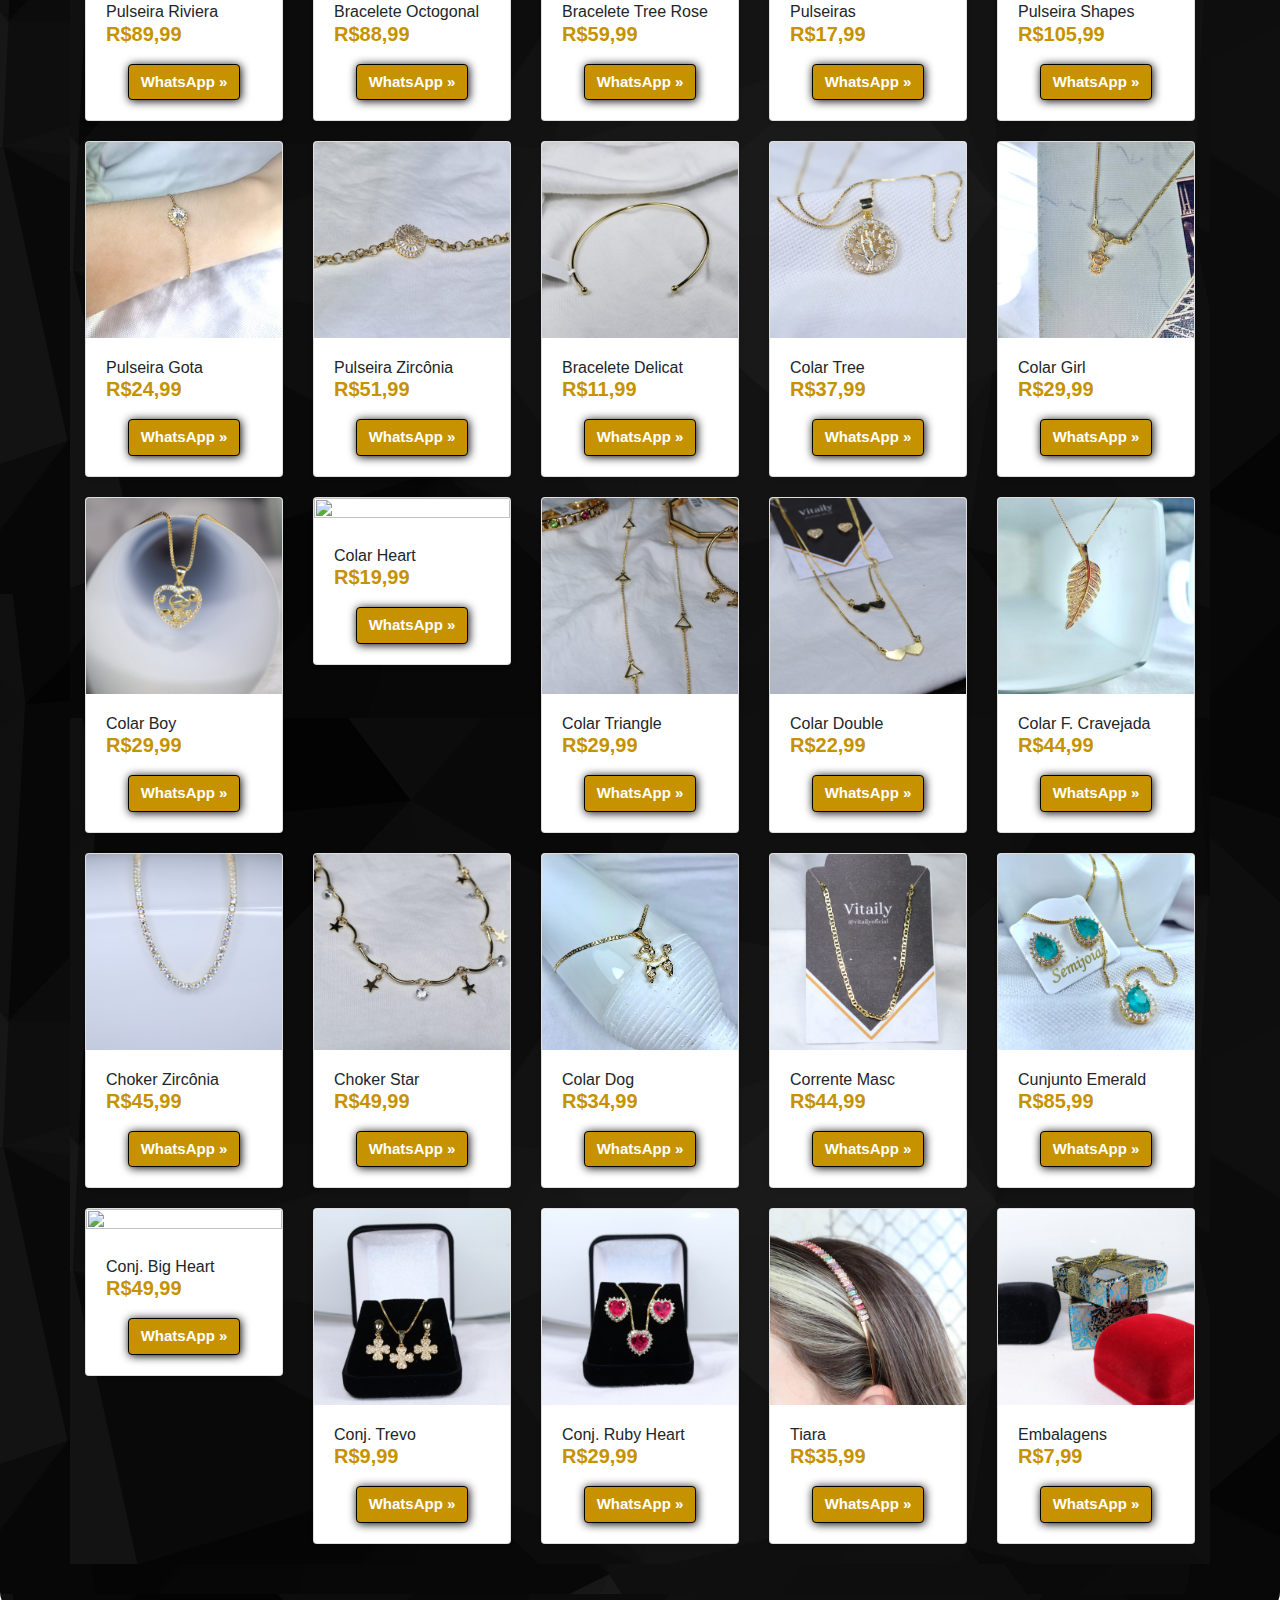
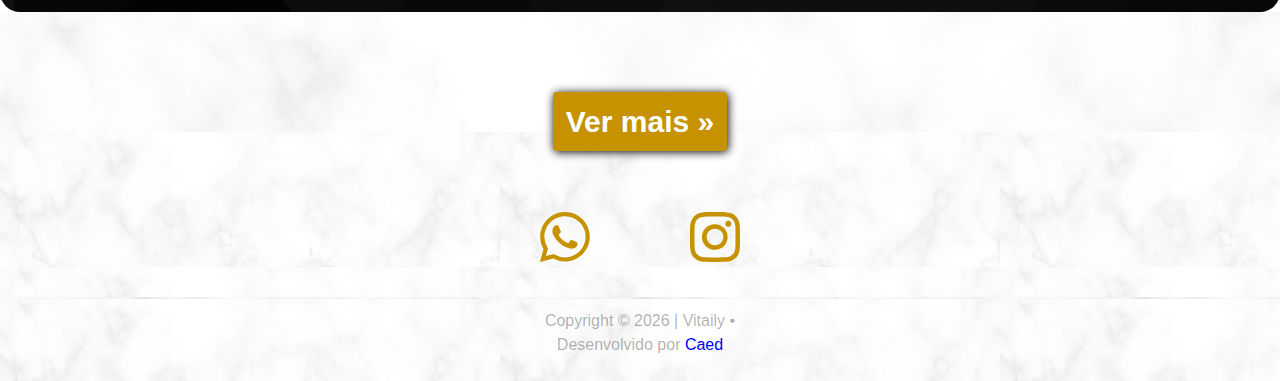
==== commit fc9a8ddb: "correção de bug" ====
--- a/joias.html
+++ b/joias.html
@@ -2,10 +2,11 @@
 <html lang="pt-br">
     <head>
         <meta charset="utf-8">
-        <title>Adtile Fixed Nav</title>
+        <title>Vitaily Joias</title>
         <meta name="author" content="Adtile">
         <meta name="viewport" content="width=device-width,initial-scale=1">
         <link rel="stylesheet" href="/css/styles.css">
+        <link rel="shortcut icon" href="images/vfive.jpg" type="image/x-icon">
       </head>
 <body>
     <header>
@@ -62,7 +63,7 @@
             </div>
             <div class="col">
               <div class="card shadow-sm">
-                <img src="/images/img-joias/card-venda-joias3.png" id="bd-img-card-venda" class="bd-placeholder-img card-img-top" width="100%" height="100%" alt="">
+                <img src="/images/img-joias/card-venda-joias3.jpg" id="bd-img-card-venda" class="bd-placeholder-img card-img-top" width="100%" height="100%" alt="">
                 <div class="card-body">
                   <h4>Brinco butterfly</h4>
                   <h2>R$39,99</h2>
@@ -104,7 +105,7 @@
             </div>
             <div class="col">
               <div class="card shadow-sm">
-                <img src="/images/img-joias/card-venda-joias4.png" id="bd-img-card-venda" class="bd-placeholder-img card-img-top" width="100%" height="100%" alt="">
+                <img src="/images/img-joias/card-venda-joias4.jpg" id="bd-img-card-venda" class="bd-placeholder-img card-img-top" width="100%" height="100%" alt="">
                 <div class="card-body">
                   <h4>Brinco Corações</h4>
                   <h2>R$9,99</h2>
@@ -118,7 +119,7 @@
             </div>
             <div class="col">
               <div class="card shadow-sm">
-                <img src="/images/img-joias/card-venda-joias7.png" id="bd-img-card-venda" class="bd-placeholder-img card-img-top" width="100%" height="100%" alt="Foto">
+                <img src="/images/img-joias/card-venda-joias7.jpg" id="bd-img-card-venda" class="bd-placeholder-img card-img-top" width="100%" height="100%" alt="Foto">
                 <div class="card-body">
                   <h4>Brinco Folhagem</h4>
                   <h2>R$9,99</h2>
@@ -146,7 +147,7 @@
             </div>
             <div class="col">
               <div class="card shadow-sm">
-                <img src="/images/img-joias/card-venda-joias6.png" id="bd-img-card-venda" class="bd-placeholder-img card-img-top" width="100%" height="100%" alt="">
+                <img src="/images/img-joias/card-venda-joias6.jpg" id="bd-img-card-venda" class="bd-placeholder-img card-img-top" width="100%" height="100%" alt="">
                 <div class="card-body">
                   <h4>Brinco Cravejado</h4>
                   <h2>R$15,99</h2>
@@ -174,7 +175,7 @@
             </div>
             <div class="col">
               <div class="card shadow-sm">
-                <img src="/images/img-joias/card-venda-joias10.png" id="bd-img-card-venda" class="bd-placeholder-img card-img-top" width="100%" height="100%" alt="">
+                <img src="/images/img-joias/card-venda-joias10.jpg" id="bd-img-card-venda" class="bd-placeholder-img card-img-top" width="100%" height="100%" alt="">
                 <div class="card-body">
                   <h4>Brinco Diamond</h4>
                   <h2>R$29,99</h2>
@@ -202,7 +203,7 @@
             </div>
             <div class="col">
               <div class="card shadow-sm">
-                <img src="/images/img-joias/card-venda-joias12.png" id="bd-img-card-venda" class="bd-placeholder-img card-img-top" width="100%" height="100%" alt="">
+                <img src="/images/img-joias/card-venda-joias12.jpg" id="bd-img-card-venda" class="bd-placeholder-img card-img-top" width="100%" height="100%" alt="">
                 <div class="card-body">
                   <h4>Brinco Square</h4>
                   <h2>R$15,99</h2>
@@ -216,7 +217,7 @@
             </div>
             <div class="col">
               <div class="card shadow-sm">
-                <img src="/images/img-joias/card-venda-joias13.png" id="bd-img-card-venda" class="bd-placeholder-img card-img-top" width="100%" height="100%" alt="">
+                <img src="/images/img-joias/card-venda-joias13.jpg" id="bd-img-card-venda" class="bd-placeholder-img card-img-top" width="100%" height="100%" alt="">
                 <div class="card-body">
                   <h4>Brinco Trio Drops</h4>
                   <h2>R$24,99</h2>
@@ -230,7 +231,7 @@
             </div>
             <div class="col">
               <div class="card shadow-sm">
-                <img src="/images/img-joias/card-venda-joias14.png" id="bd-img-card-venda" class="bd-placeholder-img card-img-top" width="100%" height="100%" alt="">
+                <img src="/images/img-joias/card-venda-joias14.jpg" id="bd-img-card-venda" class="bd-placeholder-img card-img-top" width="100%" height="100%" alt="">
                 <div class="card-body">
                   <h4>Bracelete Colors</h4>
                   <h2>R$164,99</h2>
@@ -244,7 +245,7 @@
             </div>
             <div class="col">
               <div class="card shadow-sm">
-                <img src="/images/img-joias/card-venda-joias15.png" id="bd-img-card-venda" class="bd-placeholder-img card-img-top" width="100%" height="100%" alt="">
+                <img src="/images/img-joias/card-venda-joias15.jpg" id="bd-img-card-venda" class="bd-placeholder-img card-img-top" width="100%" height="100%" alt="">
                 <div class="card-body">
                   <h4>Pulseira zircônia</h4>
                   <h2>R$52,99</h2>
@@ -258,7 +259,7 @@
             </div>
             <div class="col">
               <div class="card shadow-sm">
-                <img src="/images/img-joias/card-venda-joias16.png" id="bd-img-card-venda" class="bd-placeholder-img card-img-top" width="100%" height="100%" alt="Foto">
+                <img src="/images/img-joias/card-venda-joias16.jpg" id="bd-img-card-venda" class="bd-placeholder-img card-img-top" width="100%" height="100%" alt="Foto">
                 <div class="card-body">
                   <h4>Pulseira Riviera</h4>
                   <h2>R$89,99</h2>
@@ -272,7 +273,7 @@
             </div>
             <div class="col">
               <div class="card shadow-sm">
-                <img src="/images/img-joias/card-venda-joias18.png" id="bd-img-card-venda" class="bd-placeholder-img card-img-top" width="100%" height="100%" alt="">
+                <img src="/images/img-joias/card-venda-joias18.jpg" id="bd-img-card-venda" class="bd-placeholder-img card-img-top" width="100%" height="100%" alt="">
                 <div class="card-body">
                   <h4>Bracelete Octogonal</h4>
                   <h2>R$88,99</h2>
@@ -286,7 +287,7 @@
             </div>
             <div class="col">
               <div class="card shadow-sm">
-                <img src="/images/img-joias/card-venda-joias17.png" id="bd-img-card-venda" class="bd-placeholder-img card-img-top" width="100%" height="100%" alt="">
+                <img src="/images/img-joias/card-venda-joias17.jpg" id="bd-img-card-venda" class="bd-placeholder-img card-img-top" width="100%" height="100%" alt="">
                 <div class="card-body">
                   <h4>Bracelete Tree Rose</h4>
                   <h2>R$59,99</h2>
@@ -314,7 +315,7 @@
             </div>
             <div class="col">
               <div class="card shadow-sm">
-                <img src="/images/img-joias/card-venda-joias19.png" id="bd-img-card-venda" class="bd-placeholder-img card-img-top" width="100%" height="100%" alt="">
+                <img src="/images/img-joias/card-venda-joias19.jpg" id="bd-img-card-venda" class="bd-placeholder-img card-img-top" width="100%" height="100%" alt="">
                 <div class="card-body">
                   <h4>Pulseira Shapes</h4>
                   <h2>R$105,99</h2>
@@ -370,7 +371,7 @@
             </div>
             <div class="col">
               <div class="card shadow-sm">
-                <img src="/images/img-joias/card-venda-joias22.png" id="bd-img-card-venda" class="bd-placeholder-img card-img-top" width="100%" height="100%" alt="">
+                <img src="/images/img-joias/card-venda-joias22.jpg" id="bd-img-card-venda" class="bd-placeholder-img card-img-top" width="100%" height="100%" alt="">
                 <div class="card-body">
                   <h4>Colar Tree</h4>
                   <h2>R$37,99</h2>
@@ -398,7 +399,7 @@
             </div>
             <div class="col">
               <div class="card shadow-sm">
-                <img src="/images/img-joias/card-venda-joias23.png" id="bd-img-card-venda" class="bd-placeholder-img card-img-top" width="100%" height="100%" alt="">
+                <img src="/images/img-joias/card-venda-joias23.jpg" id="bd-img-card-venda" class="bd-placeholder-img card-img-top" width="100%" height="100%" alt="">
                 <div class="card-body">
                   <h4>Colar Boy</h4>
                   <h2>R$29,99</h2>
@@ -426,7 +427,7 @@
             </div>
             <div class="col">
               <div class="card shadow-sm">
-                <img src="/images/img-joias/card-venda-joias26.png" id="bd-img-card-venda" class="bd-placeholder-img card-img-top" width="100%" height="100%" alt="Foto">
+                <img src="/images/img-joias/card-venda-joias26.jpg" id="bd-img-card-venda" class="bd-placeholder-img card-img-top" width="100%" height="100%" alt="Foto">
                 <div class="card-body">
                   <h4>Colar Triangle</h4>
                   <h2>R$29,99</h2>
@@ -440,7 +441,7 @@
             </div>
             <div class="col">
               <div class="card shadow-sm">
-                <img src="/images/img-joias/card-venda-joias27.png" id="bd-img-card-venda" class="bd-placeholder-img card-img-top" width="100%" height="100%" alt="">
+                <img src="/images/img-joias/card-venda-joias27.jpg" id="bd-img-card-venda" class="bd-placeholder-img card-img-top" width="100%" height="100%" alt="">
                 <div class="card-body">
                   <h4>Colar Double</h4>
                   <h2>R$22,99</h2>
@@ -468,7 +469,7 @@
             </div>
             <div class="col">
               <div class="card shadow-sm">
-                <img src="/images/img-joias/card-venda-joias30.png" id="bd-img-card-venda" class="bd-placeholder-img card-img-top" width="100%" height="100%" alt="">
+                <img src="/images/img-joias/card-venda-joias30.jpg" id="bd-img-card-venda" class="bd-placeholder-img card-img-top" width="100%" height="100%" alt="">
                 <div class="card-body">
                   <h4>Choker Zircônia</h4>
                   <h2>R$45,99</h2>
@@ -510,7 +511,7 @@
             </div>
             <div class="col">
               <div class="card shadow-sm">
-                <img src="/images/img-joias/card-venda-joias28.png" id="bd-img-card-venda" class="bd-placeholder-img card-img-top" width="100%" height="100%" alt="">
+                <img src="/images/img-joias/card-venda-joias28.jpg" id="bd-img-card-venda" class="bd-placeholder-img card-img-top" width="100%" height="100%" alt="">
                 <div class="card-body">
                   <h4>Corrente Masc</h4>
                   <h2>R$44,99</h2>
@@ -538,7 +539,7 @@
             </div>
             <div class="col">
               <div class="card shadow-sm">
-                <img src="/images/img-joias/card-venda-joias37.jpg" id="bd-img-card-venda" class="bd-placeholder-img card-img-top" width="100%" height="100%" alt="">
+                <img src="/images/img-joias/card-venda-joiass37.png" id="bd-img-card-venda" class="bd-placeholder-img card-img-top" width="100%" height="100%" alt="">
                 <div class="card-body">
                   <h4>Conj. Big Heart</h4>
                   <h2>R$49,99</h2>
@@ -552,7 +553,7 @@
             </div>
             <div class="col">
               <div class="card shadow-sm">
-                <img src="/images/img-joias/card-venda-joias38.png" id="bd-img-card-venda" class="bd-placeholder-img card-img-top" width="100%" height="100%" alt="">
+                <img src="/images/img-joias/card-venda-joias38.jpg" id="bd-img-card-venda" class="bd-placeholder-img card-img-top" width="100%" height="100%" alt="">
                 <div class="card-body">
                   <h4>Conj. Trevo</h4>
                   <h2>R$9,99</h2>
@@ -566,7 +567,7 @@
             </div>
             <div class="col">
               <div class="card shadow-sm">
-                <img src="/images/img-joias/card-venda-joias39.png" id="bd-img-card-venda" class="bd-placeholder-img card-img-top" width="100%" height="100%" alt="Foto">
+                <img src="/images/img-joias/card-venda-joias39.jpg" id="bd-img-card-venda" class="bd-placeholder-img card-img-top" width="100%" height="100%" alt="Foto">
                 <div class="card-body">
                   <h4>Conj. Ruby Heart</h4>
                   <h2>R$29,99</h2>
@@ -580,7 +581,7 @@
             </div>
             <div class="col">
               <div class="card shadow-sm">
-                <img src="/images/img-joias/card-venda-joias42.jpg" id="bd-img-card-venda" class="bd-placeholder-img card-img-top" width="100%" height="100%" alt="">
+                <img src="/images/img/card-venda8.jpg" id="bd-img-card-venda" class="bd-placeholder-img card-img-top" width="100%" height="100%" alt="">
                 <div class="card-body">
                   <h4>Tiara</h4>
                   <h2>R$35,99</h2>
@@ -594,7 +595,7 @@
             </div>  
             <div class="col">
               <div class="card shadow-sm">
-                <img src="/images/img-joias/card-venda-joias41.png" id="bd-img-card-venda" class="bd-placeholder-img card-img-top" width="100%" height="100%" alt="">
+                <img src="/images/img-joias/card-venda-joias41.jpg" id="bd-img-card-venda" class="bd-placeholder-img card-img-top" width="100%" height="100%" alt="">
                 <div class="card-body">
                   <h4>Embalagens</h4>
                   <h2>R$7,99</h2>
@@ -605,7 +606,7 @@
                   </div>
                 </div>
               </div>
-            </div>
+            </div>  
           </div>
         </div>
       </div>
